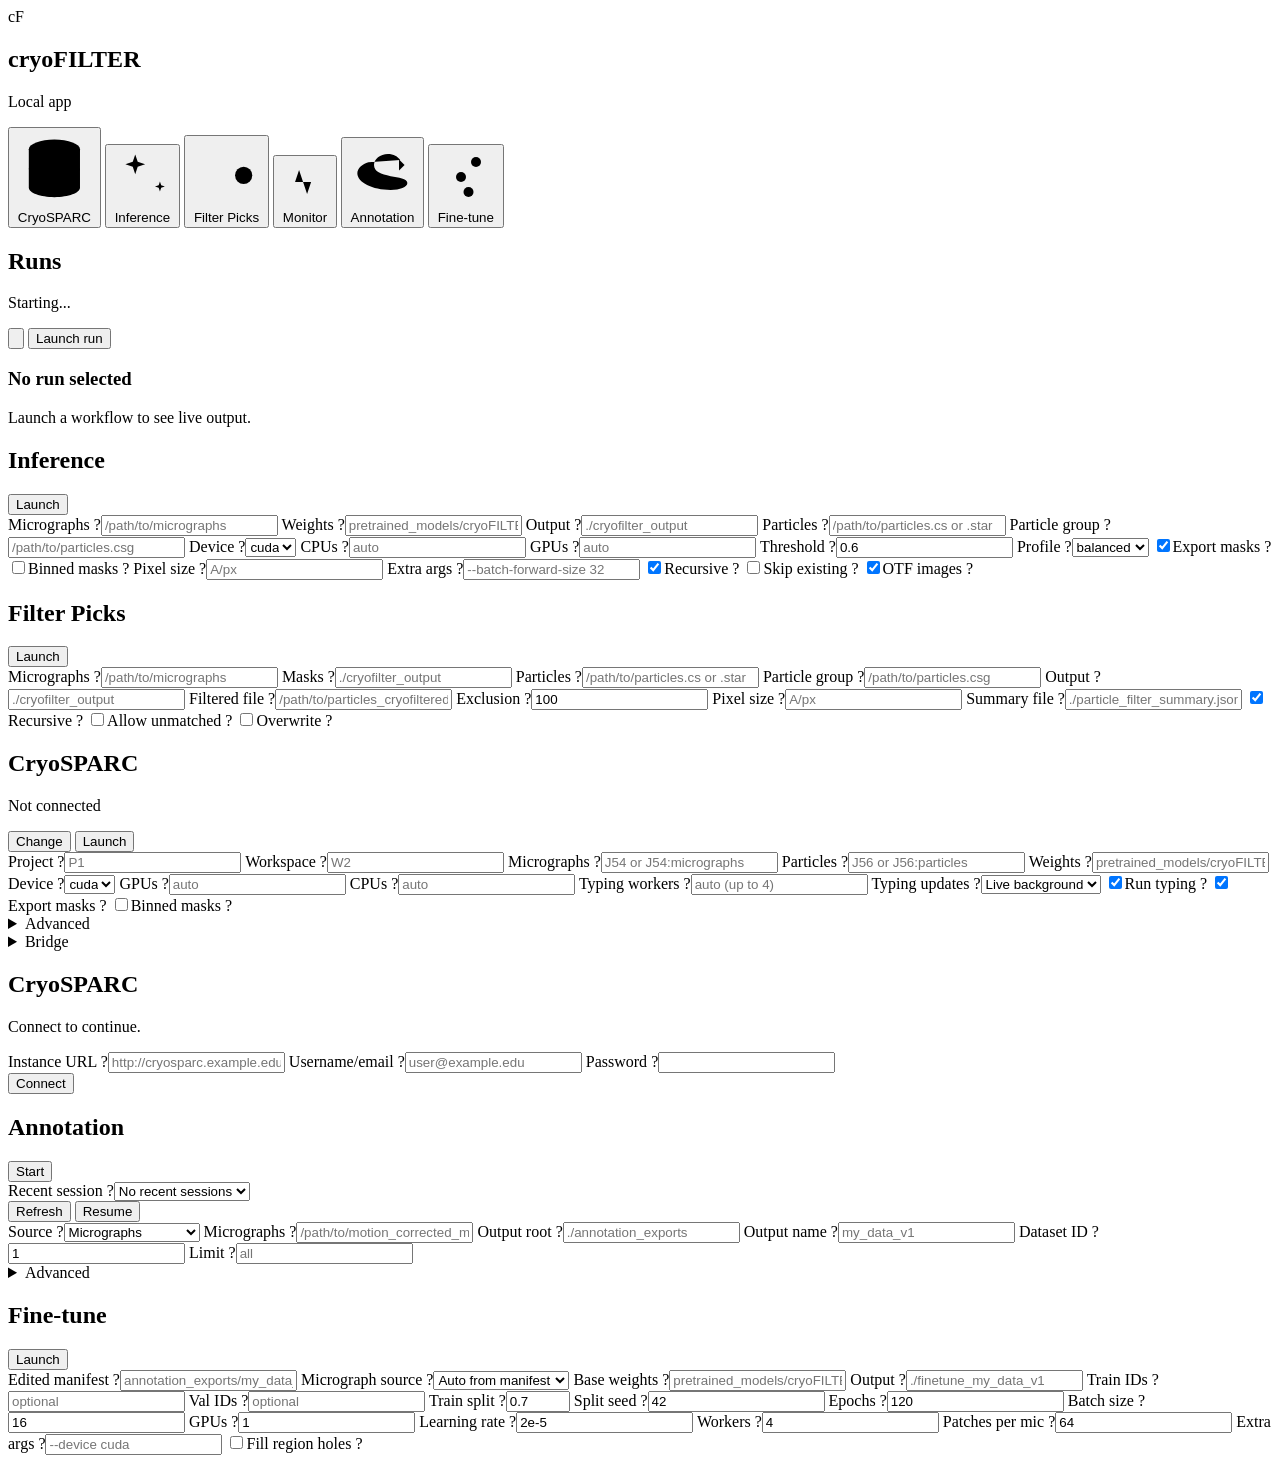
==== cryofilter/app/static/index.html @ 907581fd "UI minor speed updates" ====
<!doctype html>
<html lang="en">
  <head>
    <meta charset="utf-8" />
    <meta name="viewport" content="width=device-width, initial-scale=1" />
    <title>cryoFILTER</title>
    <link rel="preconnect" href="https://fonts.googleapis.com" />
    <link rel="preconnect" href="https://fonts.gstatic.com" crossorigin />
    <link href="https://fonts.googleapis.com/css2?family=IBM+Plex+Mono:wght@400;500&family=IBM+Plex+Sans:wght@400;500;600&display=swap" rel="stylesheet" />
    <link rel="stylesheet" href="/static/styles.css?v=20260909-live-summary-ui" />
  </head>
  <body>
    <div class="shell">
      <aside class="sidebar">
        <div class="brand">
          <div class="brand-mark">cF</div>
          <div>
            <h1>cryoFILTER</h1>
            <p id="workDir" title="Local app">Local app</p>
          </div>
        </div>
        <nav class="tabs" aria-label="Workflow">
          <button class="tab active" data-tab="cryosparc">
            <svg class="tab-icon" viewBox="0 0 24 24" aria-hidden="true"><ellipse cx="12" cy="6" rx="8" ry="3" /><path d="M4 6v6c0 1.7 3.6 3 8 3s8 -1.3 8 -3v-6" /><path d="M4 12v6c0 1.7 3.6 3 8 3s8 -1.3 8 -3v-6" /></svg>
            <span>CryoSPARC</span>
          </button>
          <button class="tab" data-tab="inference">
            <svg class="tab-icon" viewBox="0 0 24 24" aria-hidden="true"><path d="M6 21l12 -12" /><path d="M15 6l3 3" /><path d="M9 3l1 3l3 1l-3 1l-1 3l-1 -3l-3 -1l3 -1z" /><path d="M19 14l.5 1.5l1.5 .5l-1.5 .5l-.5 1.5l-.5 -1.5l-1.5 -.5l1.5 -.5z" /></svg>
            <span>Inference</span>
          </button>
          <button class="tab" data-tab="filter-picks">
            <svg class="tab-icon" viewBox="0 0 24 24" aria-hidden="true"><path d="M4 6h16" /><path d="M4 12h10" /><path d="M4 18h7" /><circle cx="18" cy="13" r="3" /><path d="M20.5 15.5l1.5 1.5" /></svg>
            <span>Filter Picks</span>
          </button>
          <button class="tab" data-tab="monitor">
            <svg class="tab-icon" viewBox="0 0 24 24" aria-hidden="true"><path d="M3 12h4l2 -6l4 12l2 -6h6" /></svg>
            <span>Monitor</span>
          </button>
          <button class="tab" data-tab="annotation">
            <svg class="tab-icon" viewBox="0 0 24 24" aria-hidden="true"><path d="M7 8c-2.2 .7 -4 2.1 -4 4c0 3.3 5.4 6 12 6c3.3 0 6 -1 6 -2.5c0 -1.7 -3.2 -2 -6 -2.5c-3.5 -.7 -6 -1.6 -6 -4c0 -2.2 2.2 -4 5 -4c2 0 3.6 .9 4.4 2.2" /><path d="M18 7l2 2l-2 2" /></svg>
            <span>Annotation</span>
          </button>
          <button class="tab" data-tab="training">
            <svg class="tab-icon" viewBox="0 0 24 24" aria-hidden="true"><path d="M4 6h10" /><path d="M18 6h2" /><path d="M6 12h2" /><path d="M12 12h8" /><path d="M4 18h7" /><path d="M15 18h5" /><circle cx="16" cy="6" r="2" /><circle cx="10" cy="12" r="2" /><circle cx="13" cy="18" r="2" /></svg>
            <span>Fine-tune</span>
          </button>
        </nav>
        <div class="live-indicator" id="liveIndicator" hidden>
          <span class="live-dot" aria-hidden="true"></span>
          <span id="liveRunName">No active run</span>
        </div>
      </aside>

      <main class="main">
        <section id="monitor" class="panel">
          <div class="topbar">
            <div>
              <h2>Runs</h2>
              <p id="statusLine">Starting...</p>
            </div>
            <div class="topbar-actions">
              <button class="icon-button quiet" id="refreshButton" aria-label="Refresh runs" title="Refresh runs">
                <svg viewBox="0 0 24 24" aria-hidden="true"><path d="M20 11a8.1 8.1 0 0 0 -15.5 -2m-.5 -4v4h4" /><path d="M4 13a8.1 8.1 0 0 0 15.5 2m.5 4v-4h-4" /></svg>
              </button>
              <button class="primary" id="launchRunButton" type="button">Launch run</button>
            </div>
          </div>
          <div class="monitor-grid">
            <div class="jobs-list" id="jobsList"></div>
            <div class="details">
              <div class="details-head">
                <div>
                  <h3 id="selectedTitle">No run selected</h3>
                  <p id="selectedMeta">Launch a workflow to see live output.</p>
                </div>
                <button class="danger ghost" id="cancelButton" type="button" hidden>Cancel</button>
              </div>
              <div id="artifactGrid" class="artifact-grid" hidden></div>
              <div id="metricsGrid" class="metrics-grid" hidden></div>
              <div id="liveSummary" class="live-summary" hidden>
                <div class="live-summary-head">
                  <div>
                    <h3>Contamination</h3>
                    <p id="liveSummaryMeta">Waiting for summary data.</p>
                  </div>
                </div>
                <div id="liveSummaryCharts" class="live-charts"></div>
                <div class="live-range-controls">
                  <label>
                    <span>Range</span>
                    <select id="liveSummaryMode">
                      <option value="all">Whole data set</option>
                      <option value="last">Last N images</option>
                      <option value="first">First N images</option>
                    </select>
                  </label>
                  <label id="liveSummaryCountWrap">
                    <span>N</span>
                    <input id="liveSummaryCount" type="number" min="1" max="10000" value="100" />
                  </label>
                </div>
              </div>
              <pre id="jobLog" class="log" hidden></pre>
            </div>
          </div>
        </section>

        <section id="inference" class="panel">
          <form class="form-grid" data-kind="infer">
            <div class="section-title">
              <h2>Inference</h2>
              <button type="submit">Launch</button>
            </div>
            <label><span class="label-row">Micrographs <span class="help" tabindex="0" data-tip="Path to one .mrc file or a directory containing .mrc files. Use an absolute path when launching from another working directory.">?</span></span><input name="input" required placeholder="/path/to/micrographs" /></label>
            <label><span class="label-row">Weights <span class="help" tabindex="0" data-tip="Path to the model checkpoint, usually cryoFILTER_FULL.pt. Leave blank only when pretrained_models/cryoFILTER_FULL.pt exists in this checkout.">?</span></span><input name="checkpoint" placeholder="pretrained_models/cryoFILTER_FULL.pt" /></label>
            <label><span class="label-row">Output <span class="help" tabindex="0" data-tip="Directory where probability maps, masks, summaries, and OTF images will be written. Existing files are not removed.">?</span></span><input name="output_dir" placeholder="./cryofilter_output" /></label>
            <label><span class="label-row">Particles <span class="help" tabindex="0" data-tip="Optional CryoSPARC .cs or RELION .star particle file. When supplied, cryoFILTER writes filtered particles and OTF diagnostic images.">?</span></span><input name="particle_file" placeholder="/path/to/particles.cs or .star" /></label>
            <label><span class="label-row">Particle group <span class="help" tabindex="0" data-tip="Optional CryoSPARC .csg file paired with a .cs particle export. Use this when CryoSPARC split particle files are grouped by a .csg.">?</span></span><input name="particle_csg" placeholder="/path/to/particles.csg" /></label>
            <label><span class="label-row">Device <span class="help" tabindex="0" data-tip="Compute device for inference. Use cuda on a GPU node; use cpu for smoke tests or machines without CUDA.">?</span></span><select name="device"><option>cuda</option><option>cpu</option></select></label>
            <label><span class="label-row">CPUs <span class="help" tabindex="0" data-tip="Optional CPU thread count for preprocessing, PNG generation, and math libraries. Leave blank to use the server environment.">?</span></span><input name="num_cpus" type="number" min="1" placeholder="auto" /></label>
            <label><span class="label-row">GPUs <span class="help" tabindex="0" data-tip="Optional number of CUDA devices to expose. Values above 1 enable DataParallel for batched inference.">?</span></span><input name="num_gpus" type="number" min="0" placeholder="auto" /></label>
            <label><span class="label-row">Threshold <span class="help" tabindex="0" data-tip="Final mask threshold from 0 to 1. Higher values are more conservative; 0.6 is the validated default.">?</span></span><input name="threshold" type="number" step="0.01" value="0.6" /></label>
            <label><span class="label-row">Profile <span class="help" tabindex="0" data-tip="Inference speed/quality preset. Balanced is the default; Fast is useful for quick checks; Quality enables the heavier high-quality recipe.">?</span></span><select name="inference_profile"><option>balanced</option><option>fast</option><option>quality</option></select></label>
            <label class="check"><input name="export_masks" type="checkbox" checked /><span class="label-row">Export masks <span class="help" tabindex="0" data-tip="Write per-micrograph probability and mask arrays to the output directory. Turn off to keep summaries and diagnostic images while reducing visible output files.">?</span></span></label>
            <label class="check"><input name="binned_masks" type="checkbox" /><span class="label-row">Binned masks <span class="help" tabindex="0" data-tip="Keep exported mask/probability arrays at cryoFILTER's adaptive working resolution when downsampling is used. Leave off to write masks back at full micrograph resolution.">?</span></span></label>
            <label><span class="label-row">Pixel size <span class="help" tabindex="0" data-tip="Optional pixel size override in Angstroms per pixel. Use this when the MRC header is missing or incorrect.">?</span></span><input name="pixel_size_angstrom" type="number" step="0.001" placeholder="A/px" /></label>
            <label><span class="label-row">Extra args <span class="help" tabindex="0" data-tip="Advanced cryofilter infer flags, formatted exactly as command-line tokens, for example --batch-forward-size 32.">?</span></span><input name="extra_args" placeholder="--batch-forward-size 32" /></label>
            <label class="check"><input name="recursive" type="checkbox" checked /><span class="label-row">Recursive <span class="help" tabindex="0" data-tip="Search for .mrc files below nested subdirectories instead of only the top-level input directory.">?</span></span></label>
            <label class="check"><input name="skip_existing" type="checkbox" /><span class="label-row">Skip existing <span class="help" tabindex="0" data-tip="Resume an interrupted output directory by skipping micrographs whose expected output files are already present.">?</span></span></label>
            <label class="check"><input name="render_overlays" type="checkbox" checked /><span class="label-row">OTF images <span class="help" tabindex="0" data-tip="Write per-micrograph on-the-fly diagnostic images showing the raw image, mask, particle decisions, and probability map.">?</span></span></label>
          </form>
        </section>

        <section id="filter-picks" class="panel">
          <form class="form-grid" data-kind="filter_particles">
            <div class="section-title">
              <h2>Filter Picks</h2>
              <button type="submit">Launch</button>
            </div>
            <label><span class="label-row">Micrographs <span class="help" tabindex="0" data-tip="Original .mrc file or directory used to create the masks. cryoFILTER uses these for pixel size and particle-name matching.">?</span></span><input name="input" required placeholder="/path/to/micrographs" /></label>
            <label><span class="label-row">Masks <span class="help" tabindex="0" data-tip="Directory containing existing cryoFILTER masks named like <micrograph-stem>_mask.npy. This can be an earlier Inference output directory.">?</span></span><input name="mask_dir" required placeholder="./cryofilter_output" /></label>
            <label><span class="label-row">Particles <span class="help" tabindex="0" data-tip="CryoSPARC .cs or RELION .star particle file to filter against the existing masks. The input file is never modified.">?</span></span><input name="particle_file" required placeholder="/path/to/particles.cs or .star" /></label>
            <label><span class="label-row">Particle group <span class="help" tabindex="0" data-tip="Optional CryoSPARC .csg paired with a .cs export. Use this when particle metadata is split across grouped CryoSPARC files.">?</span></span><input name="particle_csg" placeholder="/path/to/particles.csg" /></label>
            <label><span class="label-row">Output <span class="help" tabindex="0" data-tip="Directory for filtered particle outputs and particle_filter_summary.json. Defaults to the mask directory.">?</span></span><input name="output_dir" placeholder="./cryofilter_output" /></label>
            <label><span class="label-row">Filtered file <span class="help" tabindex="0" data-tip="Optional exact output filename for the filtered .cs or .star file. Leave blank for <particle-stem>_cryofiltered.">?</span></span><input name="filtered_particle_file" placeholder="/path/to/particles_cryofiltered.cs" /></label>
            <label><span class="label-row">Exclusion <span class="help" tabindex="0" data-tip="Reject particles at or within this distance from the contamination mask, in Angstroms.">?</span></span><input name="particle_exclusion_distance_angstrom" type="number" step="1" value="100" /></label>
            <label><span class="label-row">Pixel size <span class="help" tabindex="0" data-tip="Optional Angstrom-per-pixel override. Use this when the source MRC headers are missing or incorrect.">?</span></span><input name="pixel_size_angstrom" type="number" step="0.001" placeholder="A/px" /></label>
            <label><span class="label-row">Summary file <span class="help" tabindex="0" data-tip="Optional JSON summary path. Leave blank for particle_filter_summary.json in the output directory.">?</span></span><input name="summary_file" placeholder="./particle_filter_summary.json" /></label>
            <label class="check"><input name="recursive" type="checkbox" checked /><span class="label-row">Recursive <span class="help" tabindex="0" data-tip="Search for .mrc files below nested subdirectories instead of only the top-level input directory.">?</span></span></label>
            <label class="check"><input name="allow_unmatched_particles" type="checkbox" /><span class="label-row">Allow unmatched <span class="help" tabindex="0" data-tip="Preserve particles whose micrograph names do not match the supplied micrographs. Keep off for strict validation.">?</span></span></label>
            <label class="check"><input name="overwrite_filtered_particles" type="checkbox" /><span class="label-row">Overwrite <span class="help" tabindex="0" data-tip="Replace existing filtered particle outputs. The original input particle file is still never overwritten.">?</span></span></label>
          </form>
        </section>

        <section id="cryosparc" class="panel active">
          <div id="cryosparcGate" class="cryosparc-gate is-locked">
            <div class="cryosparc-run-area">
              <form id="cryosparcRunForm" class="form-grid" data-kind="cryosparc_predict" aria-hidden="true">
                <input name="cryosparc_base_url" type="hidden" />
                <input name="cryosparc_email" type="hidden" />
                <input name="cryosparc_password" type="hidden" />
                <div class="section-title">
                  <div>
                    <h2>CryoSPARC</h2>
                    <p id="cryosparcConnectionSummary">Not connected</p>
                  </div>
                  <div class="section-actions">
                    <button class="quiet" type="button" data-action="change-cryosparc">Change</button>
                    <button type="submit">Launch</button>
                  </div>
                </div>
                <label><span class="label-row">Project <span class="help" tabindex="0" data-tip="CryoSPARC project UID, formatted like P1. This is the project containing the source micrographs and particles.">?</span></span><input name="project" required placeholder="P1" /></label>
                <label><span class="label-row">Workspace <span class="help" tabindex="0" data-tip="CryoSPARC workspace UID, formatted like W5. The External Job card will be created here.">?</span></span><input name="workspace" required placeholder="W2" /></label>
                <label><span class="label-row">Micrographs <span class="help" tabindex="0" data-tip="CryoSPARC micrograph output reference. J54 is accepted and becomes J54:micrographs; use J54:output_name for nonstandard output names.">?</span></span><input name="micrographs" required placeholder="J54 or J54:micrographs" /></label>
                <label><span class="label-row">Particles <span class="help" tabindex="0" data-tip="CryoSPARC particle output reference. J56 is accepted and becomes J56:particles; accepted and rejected outputs are written back from this source.">?</span></span><input name="particles" required placeholder="J56 or J56:particles" /></label>
                <label><span class="label-row">Weights <span class="help" tabindex="0" data-tip="Optional checkpoint path visible to the machine running this wrapper. Leave blank to use pretrained_models/cryoFILTER_FULL.pt from this checkout.">?</span></span><input name="checkpoint" placeholder="pretrained_models/cryoFILTER_FULL.pt" /></label>
                <label><span class="label-row">Device <span class="help" tabindex="0" data-tip="Device passed through to local cryoFILTER inference after CryoSPARC staging. Use cuda on a GPU node.">?</span></span><select name="device"><option>cuda</option><option>cpu</option></select></label>
                <label><span class="label-row">GPUs <span class="help" tabindex="0" data-tip="Optional number of CUDA devices to expose to local inference. Values above 1 enable image-level sharding when PyTorch can see multiple GPUs.">?</span></span><input name="num_gpus" type="number" min="0" placeholder="auto" /></label>
                <label><span class="label-row">CPUs <span class="help" tabindex="0" data-tip="Total CPU budget shared by inference and live typing. One CPU uses final-only typing. Leave blank to use the server environment.">?</span></span><input name="num_cpus" type="number" min="1" placeholder="auto" /></label>
                <label><span class="label-row">Typing workers <span class="help" tabindex="0" data-tip="Parallel CPU processes for contamination typing. Auto uses up to 4; live typing reserves at least half the CPU budget for inference.">?</span></span><input name="typing_workers" type="number" min="1" placeholder="auto (up to 4)" /></label>
                <label><span class="label-row">Typing updates <span class="help" tabindex="0" data-tip="Live background updates type charts during inference and reuses cached features at finalization. Final only reserves inference resources until all masks are ready.">?</span></span><select name="live_typing"><option value="background">Live background</option><option value="final-only">Final only</option></select></label>
                <label class="check"><input name="run_typing" type="checkbox" checked /><span class="label-row">Run typing <span class="help" tabindex="0" data-tip="Enable contamination classification and subtype diagnostics. Typing updates controls when classification runs.">?</span></span></label>
                <label class="check"><input name="export_masks" type="checkbox" checked /><span class="label-row">Export masks <span class="help" tabindex="0" data-tip="Write per-micrograph probability and mask arrays in the local run directory. CryoSPARC particle outputs, typing, and diagnostic cards still work when this is off.">?</span></span></label>
                <label class="check"><input name="binned_masks" type="checkbox" /><span class="label-row">Binned masks <span class="help" tabindex="0" data-tip="Keep exported mask/probability arrays at the adaptive working resolution when possible. Leave off to write masks back at full micrograph resolution.">?</span></span></label>
                <details class="advanced">
                  <summary>Advanced</summary>
                  <div class="advanced-grid">
                    <label><span class="label-row">Run name <span class="help" tabindex="0" data-tip="Title prefix for the CryoSPARC External Job card.">?</span></span><input name="title" value="cryoFILTER prediction" /></label>
                    <label><span class="label-row">Output root <span class="help" tabindex="0" data-tip="Local directory for staged inputs, inference outputs, typing summaries, diagnostics, and manifests.">?</span></span><input name="local_run_root" placeholder="./cryofilter_runs/cryosparc" /></label>
                    <label><span class="label-row">Limit <span class="help" tabindex="0" data-tip="Optional maximum number of micrographs to stage. Useful for smoke tests before running a full workspace output.">?</span></span><input name="limit_micrographs" type="number" min="1" placeholder="optional" /></label>
                    <label><span class="label-row">Transfer GB <span class="help" tabindex="0" data-tip="Safety cap for staged micrograph transfer size. The run aborts before pulling if the staged input is larger than this value.">?</span></span><input name="max_transfer_gb" type="number" step="1" value="25" /></label>
                    <label><span class="label-row">Threshold <span class="help" tabindex="0" data-tip="Final mask threshold from 0 to 1. Higher values are more conservative; 0.6 is the validated default.">?</span></span><input name="threshold" type="number" step="0.01" value="0.6" /></label>
                    <label><span class="label-row">Profile <span class="help" tabindex="0" data-tip="Inference preset passed to cryoFILTER. Balanced is the validated default; Fast is available for quick checks; Quality is slower.">?</span></span><select name="inference_profile"><option>balanced</option><option>fast</option><option>quality</option></select></label>
                    <label><span class="label-row">Batch <span class="help" tabindex="0" data-tip="Optional batch-forward size for GPU inference. Leave blank for cryoFILTER auto-selection.">?</span></span><input name="batch_forward_size" type="number" placeholder="auto" /></label>
                    <label><span class="label-row">Typing summary <span class="help" tabindex="0" data-tip="Optional existing contamination typing summary.json. If supplied, the run uses it for diagnostics instead of launching typing.">?</span></span><input name="typing_summary" placeholder="/path/to/typing/summary.json" /></label>
                  </div>
                </details>
                <details class="advanced bridge-options">
                  <summary>Bridge</summary>
                  <div class="advanced-grid">
                    <label><span class="label-row">Config <span class="help" tabindex="0" data-tip="Optional cryosparc.toml path for site-specific bridge and CryoSPARC defaults.">?</span></span><input name="config" placeholder="/path/to/cryosparc.toml" /></label>
                    <label><span class="label-row">Bridge mode <span class="help" tabindex="0" data-tip="Where the CryoSPARC adapter runs. Local is correct when this app is running on the processing server; advanced users may enter user@worker.example.edu.">?</span></span><input name="bridge_host" value="local" placeholder="local or user@worker.example.edu" /></label>
                    <label><span class="label-row">Bridge command <span class="help" tabindex="0" data-tip="Optional override for the cryofilter-bridge executable. Leave blank to run the bundled Python bridge module locally.">?</span></span><input name="bridge_command" placeholder="/path/to/cryofilter-bridge" /></label>
                    <label><span class="label-row">Bridge work root <span class="help" tabindex="0" data-tip="Writable staging directory visible to the bridge host. Leave blank to use the configured/default bridge work directory.">?</span></span><input name="remote_work_root" placeholder="/path/to/cryofilter_bridge_work" /></label>
                    <label><span class="label-row">Bridge source root <span class="help" tabindex="0" data-tip="Directory containing deployed bridge source for advanced remote setups.">?</span></span><input name="remote_source_root" placeholder="/path/to/cryofilter_bridge_src" /></label>
                    <label><span class="label-row">Master host <span class="help" tabindex="0" data-tip="Advanced override for CryoSPARC master/API host. Prefer Instance URL unless your site needs split host/port values.">?</span></span><input name="cryosparc_host" placeholder="cryosparc-master.example.edu" /></label>
                    <label><span class="label-row">Base port <span class="help" tabindex="0" data-tip="Advanced override for CryoSPARC base port, commonly 39000. Prefer Instance URL for normal use.">?</span></span><input name="cryosparc_base_port" type="number" placeholder="39000" /></label>
                    <label><span class="label-row">SSH options <span class="help" tabindex="0" data-tip="Only used when Bridge mode is a remote host. Enter options as command-line tokens, for example -J user@login.example.edu.">?</span></span><input name="ssh_options" placeholder="-J user@login.example.edu" /></label>
                  </div>
                </details>
              </form>
            </div>
            <div id="cryosparcConnectForm" class="credential-card" role="group" aria-labelledby="cryosparcCredentialTitle">
              <div class="credential-head">
                <h2 id="cryosparcCredentialTitle">CryoSPARC</h2>
                <p id="cryosparcCredentialHint">Connect to continue.</p>
              </div>
              <label><span class="label-row">Instance URL <span class="help" tabindex="0" data-tip="CryoSPARC URL from your browser, for example http://cryosparc.example.edu:39000. A browse/workspace URL is okay; cryoFILTER uses the server part.">?</span></span><input data-credential-name="cryosparc_base_url" autocomplete="off" inputmode="url" placeholder="http://cryosparc.example.edu:39000" /></label>
              <label><span class="label-row">Username/email <span class="help" tabindex="0" data-tip="CryoSPARC login name or email. Leave blank only when your environment or config already provides it.">?</span></span><input data-credential-name="cryosparc_email" autocomplete="off" autocapitalize="off" spellcheck="false" placeholder="user@example.edu" /></label>
              <label><span class="label-row">Password <span class="help" tabindex="0" data-tip="CryoSPARC password. It is checked once and then passed to launched jobs without being saved in app state.">?</span></span><input data-credential-name="cryosparc_password" type="password" autocomplete="new-password" /></label>
              <div class="credential-actions">
                <button id="cryosparcConnectButton" class="primary" type="button">Connect</button>
              </div>
              <p id="cryosparcConnectStatus" class="credential-status" role="status" aria-live="polite"></p>
            </div>
          </div>
        </section>

        <section id="annotation" class="panel">
          <form id="annotationForm" class="form-grid" data-kind="annotation" data-uses-cryosparc-connection>
            <input name="cryosparc_base_url" type="hidden" />
            <input name="cryosparc_email" type="hidden" />
            <input name="cryosparc_password" type="hidden" />
            <div class="section-title">
              <h2>Annotation</h2>
              <button type="submit">Start</button>
            </div>
            <div class="annotation-resume-row">
              <label><span class="label-row">Recent session <span class="help" tabindex="0" data-tip="Saved browser annotation sessions in this app workspace. Resume opens the selected session at the first unsaved micrograph.">?</span></span><select id="annotationSessionSelect"><option value="">No recent sessions</option></select></label>
              <div class="annotation-resume-actions">
                <button class="quiet" type="button" id="annotationRefreshSessions">Refresh</button>
                <button class="primary" type="button" id="annotationResumeSession">Resume</button>
              </div>
            </div>
            <label><span class="label-row">Source <span class="help" tabindex="0" data-tip="Choose a local micrograph path, a CryoSPARC micrograph output, or an edited manifest from a previous annotation session.">?</span></span><select name="source_mode" id="annotationSourceMode"><option value="micrographs">Micrographs</option><option value="cryosparc">CryoSPARC output</option><option value="manifest">Resume manifest</option></select></label>
            <label data-source-field="micrographs"><span class="label-row">Micrographs <span class="help" tabindex="0" data-tip="Path to a motion-corrected .mrc/.mrcs file or a directory of motion-corrected micrographs. cryoFILTER creates the annotation manifest for you.">?</span></span><input name="micrograph_source" placeholder="/path/to/motion_corrected_micrographs" /></label>
            <label data-source-field="manifest" hidden><span class="label-row">Manifest <span class="help" tabindex="0" data-tip="Existing manifest_edited.csv from a partial annotation session. The editor resumes in that session directory by default.">?</span></span><input name="manifest" disabled placeholder="annotation_exports/my_data_v1/manifest_edited.csv" /></label>
            <label data-source-field="cryosparc" hidden><span class="label-row">Project <span class="help" tabindex="0" data-tip="CryoSPARC project UID containing the motion correction or curation output. Connect in the CryoSPARC tab first.">?</span></span><input name="cryosparc_project" disabled placeholder="P1" /></label>
            <label data-source-field="cryosparc" hidden><span class="label-row">Workspace <span class="help" tabindex="0" data-tip="CryoSPARC workspace UID containing the source job.">?</span></span><input name="cryosparc_workspace" disabled placeholder="W1" /></label>
            <label data-source-field="cryosparc" hidden><span class="label-row">Micrographs <span class="help" tabindex="0" data-tip="CryoSPARC micrograph output reference from motion correction or curation. J12 is accepted and becomes J12:micrographs.">?</span></span><input name="cryosparc_micrographs" disabled placeholder="J12 or J12:micrographs" /></label>
            <label><span class="label-row">Output root <span class="help" tabindex="0" data-tip="Directory where annotation sessions, edited masks, typed labels, and exported manifests are written.">?</span></span><input name="output_root" placeholder="./annotation_exports" /></label>
            <label><span class="label-row">Output name <span class="help" tabindex="0" data-tip="Optional session name under Output root. Leave blank for a timestamped run directory.">?</span></span><input name="output_name" placeholder="my_data_v1" /></label>
            <label><span class="label-row">Dataset ID <span class="help" tabindex="0" data-tip="dataset_id written into generated manifests. Use a simple numeric ID such as 1 unless you are combining multiple annotation sources.">?</span></span><input name="dataset_id" value="1" /></label>
            <label><span class="label-row">Limit <span class="help" tabindex="0" data-tip="Optional maximum number of micrographs to load. Leave blank to use the full local directory or CryoSPARC output.">?</span></span><input name="limit_micrographs" type="number" min="1" placeholder="all" /></label>
            <details class="advanced">
              <summary>Advanced</summary>
              <div class="advanced-grid">
                <label><span class="label-row">Editor <span class="help" tabindex="0" data-tip="Browser is the default and needs only the app URL. Desktop opens the older matplotlib/Qt editor on the server and requires X forwarding.">?</span></span><select name="editor_mode"><option value="browser">Browser</option><option value="desktop">Desktop window</option></select></label>
                <label><span class="label-row">Pixel size <span class="help" tabindex="0" data-tip="Optional Angstrom-per-pixel value for generated manifests when not available from CryoSPARC.">?</span></span><input name="pixel_size_angstrom" type="number" step="0.001" placeholder="A/px" /></label>
                <label><span class="label-row">Micrograph root <span class="help" tabindex="0" data-tip="Optional directory used to resolve relative paths when resuming an existing manifest.">?</span></span><input name="mic_dir" placeholder="/path/to/micrographs" /></label>
                <label><span class="label-row">Split <span class="help" tabindex="0" data-tip="Initial annotation split filter. Use ALL, TRAINING, or VALIDATION.">?</span></span><input name="initial_split" placeholder="ALL" /></label>
                <label><span class="label-row">Dataset filter <span class="help" tabindex="0" data-tip="Optional comma- or space-separated dataset IDs to show when the annotation studio opens.">?</span></span><input name="initial_dataset_filter" /></label>
                <label><span class="label-row">Row key <span class="help" tabindex="0" data-tip="Optional starting row key, usually formatted like dataset_id__stem. Useful for jumping back into a session.">?</span></span><input name="initial_row_key" /></label>
                <label><span class="label-row">Train split <span class="help" tabindex="0" data-tip="Fraction of generated manifest rows labeled TRAINING. The rest are labeled VALIDATION for held-out checking.">?</span></span><input name="train_fraction" type="number" min="0.05" max="0.95" step="0.05" value="0.7" /></label>
                <label><span class="label-row">Split seed <span class="help" tabindex="0" data-tip="Deterministic seed used when assigning generated manifest rows to TRAINING or VALIDATION.">?</span></span><input name="split_seed" type="number" value="42" /></label>
                <label><span class="label-row">Prefetch workers <span class="help" tabindex="0" data-tip="Background workers that keep nearby images warm for faster scrolling. Use 0 to disable.">?</span></span><input name="prefetch_workers" type="number" min="0" value="2" /></label>
                <label><span class="label-row">Prefetch radius <span class="help" tabindex="0" data-tip="How many previous and next rows the editor preloads around the current micrograph.">?</span></span><input name="prefetch_radius" type="number" min="0" value="3" /></label>
                <label><span class="label-row">Cache size <span class="help" tabindex="0" data-tip="Maximum number of loaded micrographs kept in memory for quick back-and-forth review.">?</span></span><input name="row_cache_size" type="number" min="1" value="18" /></label>
                <label><span class="label-row">Transfer GB <span class="help" tabindex="0" data-tip="Safety cap used only when Copy micrographs is enabled for a CryoSPARC annotation source.">?</span></span><input name="max_transfer_gb" type="number" step="1" value="25" /></label>
                <label><span class="label-row">Staging root <span class="help" tabindex="0" data-tip="Optional local directory for CryoSPARC annotation manifests and, if enabled, copied micrographs.">?</span></span><input name="local_run_root" placeholder="./cryofilter_runs/annotation_staging" /></label>
                <label><span class="label-row">Config <span class="help" tabindex="0" data-tip="Optional cryosparc.toml path for site-specific CryoSPARC defaults.">?</span></span><input name="config" placeholder="/path/to/cryosparc.toml" /></label>
                <label class="check"><input name="recursive" type="checkbox" checked /><span class="label-row">Recursive <span class="help" tabindex="0" data-tip="Search nested directories when generating a manifest from local micrographs.">?</span></span></label>
                <label class="check"><input name="copy_cryosparc_micrographs" type="checkbox" /><span class="label-row">Copy micrographs <span class="help" tabindex="0" data-tip="Usually leave off. Enable only if this server cannot directly read the CryoSPARC project micrograph paths.">?</span></span></label>
                <label class="check"><input name="resume_in_place" type="checkbox" checked /><span class="label-row">Resume in place <span class="help" tabindex="0" data-tip="When loading an edited manifest, continue writing masks and manifest updates in that same session directory.">?</span></span></label>
                <label class="check"><input name="export_only_modified" type="checkbox" /><span class="label-row">Modified only <span class="help" tabindex="0" data-tip="Export only masks changed in this session while preserving existing paths for unmodified rows.">?</span></span></label>
              </div>
            </details>
            <p id="annotationLaunchStatus" class="credential-status" role="status" aria-live="polite"></p>
          </form>
          <div id="annotationBrowser" class="annotation-browser" hidden>
            <div class="annotation-toolbar">
              <div class="annotation-summary">
                <strong id="annotationSessionTitle">Annotation session</strong>
                <span id="annotationSessionMeta">No image loaded</span>
              </div>
              <div class="annotation-actions">
                <button class="quiet" type="button" id="annotationPrev">Prev</button>
                <label class="annotation-jump"><span>Row</span><input id="annotationJump" type="number" min="1" value="1" /></label>
                <button class="quiet" type="button" id="annotationNext">Next</button>
                <button class="quiet" type="button" id="annotationUndo">Undo</button>
                <button class="quiet danger" type="button" id="annotationDelete">Delete</button>
                <button class="quiet" type="button" id="annotationClosePolygon">Close</button>
                <button class="quiet danger" type="button" id="annotationClear">Clear</button>
                <button type="button" id="annotationSave">Save</button>
                <button class="primary" type="button" id="annotationSaveNext">Save + Next</button>
                <button class="quiet" type="button" id="annotationFinalize">Done</button>
              </div>
            </div>
            <div class="annotation-workspace">
              <div class="annotation-canvas-wrap">
                <canvas id="annotationCanvas" width="1200" height="900" aria-label="Micrograph annotation canvas"></canvas>
                <div id="annotationCanvasEmpty" class="annotation-empty">No micrograph loaded.</div>
              </div>
              <aside class="annotation-side">
                <label><span class="label-row">Action <span class="help" tabindex="0" data-tip="Add marks contamination. Erase subtracts from existing annotations after you draw; Save writes the updated mask.">?</span></span><select id="annotationAction"><option value="add">Add mask</option><option value="erase">Erase mask</option></select></label>
                <label><span class="label-row">Mode <span class="help" tabindex="0" data-tip="Polygon adds points by clicking. Circle / ellipse draws a stretched oval by dragging; drag an ellipse center handle to move it or a corner handle to rotate it.">?</span></span><select id="annotationMode"><option value="polygon">Polygon</option><option value="ellipse">Circle / ellipse</option></select></label>
                <label><span class="label-row">Region type <span class="help" tabindex="0" data-tip="Optional subtype for the polygon you are drawing. Unlabeled still trains as contamination; typed labels are saved for subtype-aware workflows.">?</span></span><select id="annotationType"><option value="">Unlabeled</option><option value="1">Carbon</option><option value="2">Crystalline</option><option value="3">Aggregate</option><option value="4">Ethane</option></select></label>
                <div class="annotation-view-controls">
                  <div class="mini-section-title">
                    <span>View</span>
                    <button class="quiet" type="button" id="annotationResetView">Reset</button>
                  </div>
                  <label><span class="label-row">Contrast <output id="annotationContrastValue">125%</output></span><input id="annotationContrast" type="range" min="50" max="250" step="5" value="125" /></label>
                  <label><span class="label-row">Brightness <output id="annotationBrightnessValue">100%</output></span><input id="annotationBrightness" type="range" min="50" max="180" step="5" value="100" /></label>
                  <label><span class="label-row">Gamma <output id="annotationGammaValue">100%</output></span><input id="annotationGamma" type="range" min="50" max="200" step="5" value="100" /></label>
                  <label class="check"><input id="annotationInvert" type="checkbox" /><span class="label-row">Invert</span></label>
                </div>
                <label class="check"><input id="annotationOverlayToggle" type="checkbox" checked /><span class="label-row">Overlay</span></label>
                <div class="annotation-row-info">
                  <span id="annotationRowKey">-</span>
                  <span id="annotationRowPath">-</span>
                  <span id="annotationSaveState">Unsaved</span>
                </div>
              </aside>
            </div>
          </div>
        </section>

        <section id="training" class="panel">
          <form class="form-grid" data-kind="train" data-uses-cryosparc-connection>
            <input name="cryosparc_base_url" type="hidden" />
            <input name="cryosparc_email" type="hidden" />
            <input name="cryosparc_password" type="hidden" />
            <div class="section-title">
              <h2>Fine-tune</h2>
              <button type="submit">Launch</button>
            </div>
            <label><span class="label-row">Edited manifest <span class="help" tabindex="0" data-tip="Manifest exported from the annotation workflow. It must include gt_mask_path for the masks used in fine-tuning.">?</span></span><input name="manifest" required placeholder="annotation_exports/my_data_v1/manifest_edited.csv" /></label>
            <label><span class="label-row">Micrograph source <span class="help" tabindex="0" data-tip="Auto uses micrograph paths already in the edited manifest. Choose CryoSPARC output to reuse the same workspace source as annotation.">?</span></span><select name="mic_source_mode" id="trainMicrographSourceMode"><option value="manifest">Auto from manifest</option><option value="local">Local directory</option><option value="cryosparc">CryoSPARC output</option></select></label>
            <label data-train-mic-source="local" hidden><span class="label-row">Micrographs <span class="help" tabindex="0" data-tip="Directory containing the motion-corrected micrographs used by the edited manifest.">?</span></span><input name="mic_dir" disabled placeholder="/path/to/micrographs" /></label>
            <label data-train-mic-source="cryosparc" hidden><span class="label-row">Project <span class="help" tabindex="0" data-tip="CryoSPARC project UID containing the annotated micrograph output. Connect in the CryoSPARC tab first.">?</span></span><input name="cryosparc_project" disabled placeholder="P1" /></label>
            <label data-train-mic-source="cryosparc" hidden><span class="label-row">Workspace <span class="help" tabindex="0" data-tip="CryoSPARC workspace UID containing the annotated micrograph output.">?</span></span><input name="cryosparc_workspace" disabled placeholder="W1" /></label>
            <label data-train-mic-source="cryosparc" hidden><span class="label-row">Micrographs <span class="help" tabindex="0" data-tip="CryoSPARC micrograph output reference used for annotation. J12 is accepted and becomes J12:micrographs.">?</span></span><input name="cryosparc_micrographs" disabled placeholder="J12 or J12:micrographs" /></label>
            <label><span class="label-row">Base weights <span class="help" tabindex="0" data-tip="Checkpoint to fine-tune from, usually the public cryoFILTER_FULL.pt model.">?</span></span><input name="pretrained_model" required placeholder="pretrained_models/cryoFILTER_FULL.pt" /></label>
            <label><span class="label-row">Output <span class="help" tabindex="0" data-tip="Training run directory where checkpoints, validation metrics, and stitched validation overlays are written.">?</span></span><input name="output_dir" placeholder="./finetune_my_data_v1" /></label>
            <label><span class="label-row">Train IDs <span class="help" tabindex="0" data-tip="Optional comma-separated dataset_id values used for training. Leave blank with Val IDs blank to randomly split saved annotation rows 70/30.">?</span></span><input name="train_dataset_ids" placeholder="optional" /></label>
            <label><span class="label-row">Val IDs <span class="help" tabindex="0" data-tip="Optional comma-separated held-out dataset_id values. Provide this only with Train IDs, or leave both blank for the automatic saved-row split.">?</span></span><input name="val_dataset_ids" placeholder="optional" /></label>
            <label><span class="label-row">Train split <span class="help" tabindex="0" data-tip="Fraction of saved annotation rows assigned to training when Train IDs and Val IDs are blank.">?</span></span><input name="train_fraction" type="number" min="0.05" max="0.95" step="0.05" value="0.7" /></label>
            <label><span class="label-row">Split seed <span class="help" tabindex="0" data-tip="Deterministic seed for the automatic saved-row train/validation split.">?</span></span><input name="split_seed" type="number" value="42" /></label>
            <label><span class="label-row">Epochs <span class="help" tabindex="0" data-tip="Maximum fine-tuning epochs. Early stopping may end training sooner.">?</span></span><input name="num_epochs" type="number" value="120" /></label>
            <label><span class="label-row">Batch size <span class="help" tabindex="0" data-tip="Training batch size. Reduce this if the GPU runs out of memory; 16 is intended to fit common 24 GB GPUs.">?</span></span><input name="batch_size" type="number" value="16" /></label>
            <label><span class="label-row">GPUs <span class="help" tabindex="0" data-tip="Number of visible CUDA GPUs to use for fine-tuning. Use 1 unless this shell was started with multiple GPUs available.">?</span></span><input name="num_gpus" type="number" min="1" value="1" /></label>
            <label><span class="label-row">Learning rate <span class="help" tabindex="0" data-tip="Fine-tuning learning rate. The default is intentionally gentle for small annotation sets.">?</span></span><input name="learning_rate" value="2e-5" /></label>
            <label><span class="label-row">Workers <span class="help" tabindex="0" data-tip="Data-loader worker processes. Use fewer workers on shared login nodes and more on compute nodes.">?</span></span><input name="num_workers" type="number" value="4" /></label>
            <label><span class="label-row">Patches per mic <span class="help" tabindex="0" data-tip="How many full-micrograph training patches to sample from each micrograph per epoch. Increase for longer, denser fine-tuning runs.">?</span></span><input name="full_mic_patches_per_mic" type="number" value="64" /></label>
            <label><span class="label-row">Extra args <span class="help" tabindex="0" data-tip="Advanced training flags appended to the generated fine-tuning command, formatted exactly as command-line tokens.">?</span></span><input name="extra_args" placeholder="--device cuda" /></label>
            <label class="check"><input name="fill_region_holes" type="checkbox" /><span class="label-row">Fill region holes <span class="help" tabindex="0" data-tip="Fill holes inside annotated contamination regions before training. Leave off when membrane or mesh holes should remain background.">?</span></span></label>
          </form>
        </section>
      </main>
    </div>
    <script src="/static/connect.js?v=20260909-live-summary-ui"></script>
    <script src="/static/app.js?v=20260909-live-summary-ui"></script>
  </body>
</html>
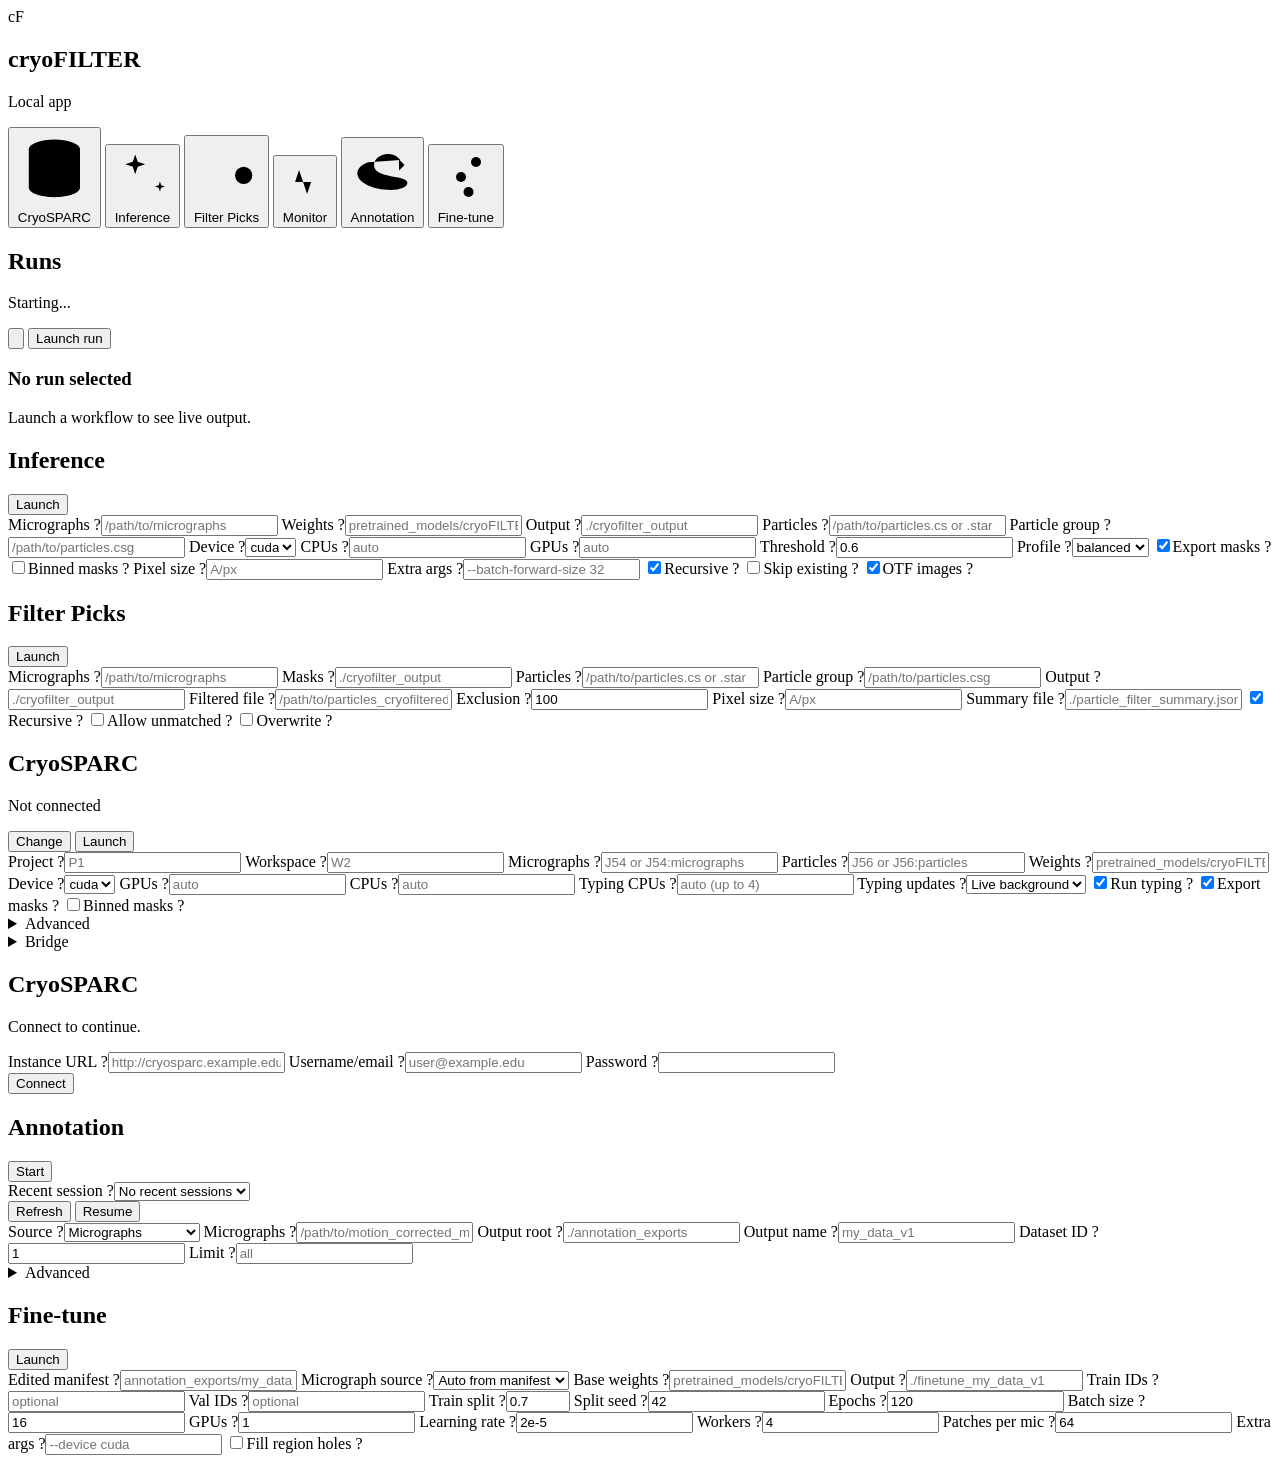
==== commit eed0f5e0: "Integrate verified publication contamination classifier Make the final publication subtype classifie" ====
--- a/cryofilter/app/static/index.html
+++ b/cryofilter/app/static/index.html
@@ -177,7 +177,7 @@
                 <label><span class="label-row">Device <span class="help" tabindex="0" data-tip="Device passed through to local cryoFILTER inference after CryoSPARC staging. Use cuda on a GPU node.">?</span></span><select name="device"><option>cuda</option><option>cpu</option></select></label>
                 <label><span class="label-row">GPUs <span class="help" tabindex="0" data-tip="Optional number of CUDA devices to expose to local inference. Values above 1 enable image-level sharding when PyTorch can see multiple GPUs.">?</span></span><input name="num_gpus" type="number" min="0" placeholder="auto" /></label>
                 <label><span class="label-row">CPUs <span class="help" tabindex="0" data-tip="Total CPU budget shared by inference and live typing. One CPU uses final-only typing. Leave blank to use the server environment.">?</span></span><input name="num_cpus" type="number" min="1" placeholder="auto" /></label>
-                <label><span class="label-row">Typing workers <span class="help" tabindex="0" data-tip="Parallel CPU processes for contamination typing. Auto uses up to 4; live typing reserves at least half the CPU budget for inference.">?</span></span><input name="typing_workers" type="number" min="1" placeholder="auto (up to 4)" /></label>
+                <label><span class="label-row">Typing CPUs <span class="help" tabindex="0" data-tip="CPU threads for publication contamination typing. Auto uses up to 4; live typing reserves at least half the CPU budget for inference. The trained classifier also uses a GPU when available.">?</span></span><input name="typing_workers" type="number" min="1" placeholder="auto (up to 4)" /></label>
                 <label><span class="label-row">Typing updates <span class="help" tabindex="0" data-tip="Live background updates type charts during inference and reuses cached features at finalization. Final only reserves inference resources until all masks are ready.">?</span></span><select name="live_typing"><option value="background">Live background</option><option value="final-only">Final only</option></select></label>
                 <label class="check"><input name="run_typing" type="checkbox" checked /><span class="label-row">Run typing <span class="help" tabindex="0" data-tip="Enable contamination classification and subtype diagnostics. Typing updates controls when classification runs.">?</span></span></label>
                 <label class="check"><input name="export_masks" type="checkbox" checked /><span class="label-row">Export masks <span class="help" tabindex="0" data-tip="Write per-micrograph probability and mask arrays in the local run directory. CryoSPARC particle outputs, typing, and diagnostic cards still work when this is off.">?</span></span></label>
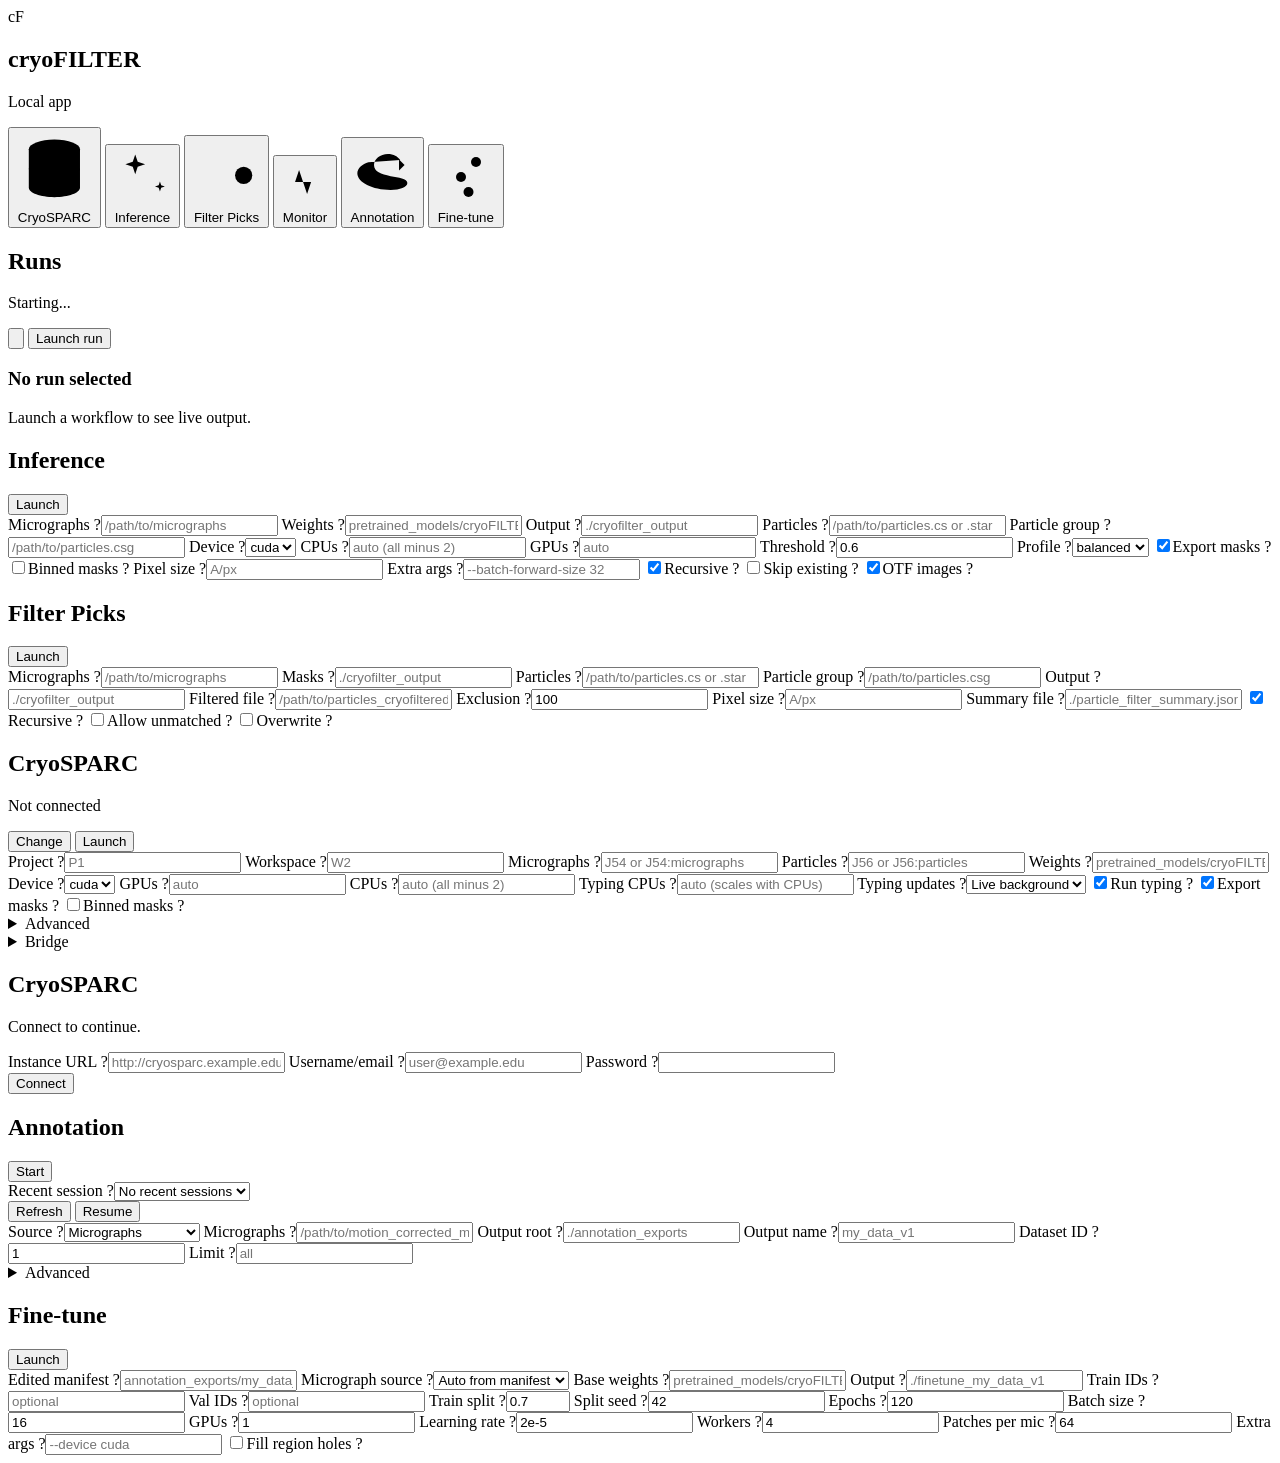
==== commit ed2816a0: "UI updates (typing speed)" ====
--- a/cryofilter/app/static/index.html
+++ b/cryofilter/app/static/index.html
@@ -1,4 +1,5 @@
 <!doctype html>
+<!-- Publication classifier UI integration. -->
 <html lang="en">
   <head>
     <meta charset="utf-8" />
@@ -117,7 +118,7 @@
             <label><span class="label-row">Particles <span class="help" tabindex="0" data-tip="Optional CryoSPARC .cs or RELION .star particle file. When supplied, cryoFILTER writes filtered particles and OTF diagnostic images.">?</span></span><input name="particle_file" placeholder="/path/to/particles.cs or .star" /></label>
             <label><span class="label-row">Particle group <span class="help" tabindex="0" data-tip="Optional CryoSPARC .csg file paired with a .cs particle export. Use this when CryoSPARC split particle files are grouped by a .csg.">?</span></span><input name="particle_csg" placeholder="/path/to/particles.csg" /></label>
             <label><span class="label-row">Device <span class="help" tabindex="0" data-tip="Compute device for inference. Use cuda on a GPU node; use cpu for smoke tests or machines without CUDA.">?</span></span><select name="device"><option>cuda</option><option>cpu</option></select></label>
-            <label><span class="label-row">CPUs <span class="help" tabindex="0" data-tip="Optional CPU thread count for preprocessing, PNG generation, and math libraries. Leave blank to use the server environment.">?</span></span><input name="num_cpus" type="number" min="1" placeholder="auto" /></label>
+            <label><span class="label-row">CPUs <span class="help" tabindex="0" data-tip="Optional CPU thread count for preprocessing, PNG generation, and math libraries. Leave blank to automatically use all detected CPUs on the server minus 2.">?</span></span><input name="num_cpus" type="number" min="1" placeholder="auto (all minus 2)" /></label>
             <label><span class="label-row">GPUs <span class="help" tabindex="0" data-tip="Optional number of CUDA devices to expose. Values above 1 enable DataParallel for batched inference.">?</span></span><input name="num_gpus" type="number" min="0" placeholder="auto" /></label>
             <label><span class="label-row">Threshold <span class="help" tabindex="0" data-tip="Final mask threshold from 0 to 1. Higher values are more conservative; 0.6 is the validated default.">?</span></span><input name="threshold" type="number" step="0.01" value="0.6" /></label>
             <label><span class="label-row">Profile <span class="help" tabindex="0" data-tip="Inference speed/quality preset. Balanced is the default; Fast is useful for quick checks; Quality enables the heavier high-quality recipe.">?</span></span><select name="inference_profile"><option>balanced</option><option>fast</option><option>quality</option></select></label>
@@ -175,9 +176,9 @@
                 <label><span class="label-row">Particles <span class="help" tabindex="0" data-tip="CryoSPARC particle output reference. J56 is accepted and becomes J56:particles; accepted and rejected outputs are written back from this source.">?</span></span><input name="particles" required placeholder="J56 or J56:particles" /></label>
                 <label><span class="label-row">Weights <span class="help" tabindex="0" data-tip="Optional checkpoint path visible to the machine running this wrapper. Leave blank to use pretrained_models/cryoFILTER_FULL.pt from this checkout.">?</span></span><input name="checkpoint" placeholder="pretrained_models/cryoFILTER_FULL.pt" /></label>
                 <label><span class="label-row">Device <span class="help" tabindex="0" data-tip="Device passed through to local cryoFILTER inference after CryoSPARC staging. Use cuda on a GPU node.">?</span></span><select name="device"><option>cuda</option><option>cpu</option></select></label>
-                <label><span class="label-row">GPUs <span class="help" tabindex="0" data-tip="Optional number of CUDA devices to expose to local inference. Values above 1 enable image-level sharding when PyTorch can see multiple GPUs.">?</span></span><input name="num_gpus" type="number" min="0" placeholder="auto" /></label>
-                <label><span class="label-row">CPUs <span class="help" tabindex="0" data-tip="Total CPU budget shared by inference and live typing. One CPU uses final-only typing. Leave blank to use the server environment.">?</span></span><input name="num_cpus" type="number" min="1" placeholder="auto" /></label>
-                <label><span class="label-row">Typing CPUs <span class="help" tabindex="0" data-tip="CPU threads for publication contamination typing. Auto uses up to 4; live typing reserves at least half the CPU budget for inference. The trained classifier also uses a GPU when available.">?</span></span><input name="typing_workers" type="number" min="1" placeholder="auto (up to 4)" /></label>
+                <label><span class="label-row">GPUs <span class="help" tabindex="0" data-tip="Optional number of CUDA devices to expose to local inference. With 2+ GPUs and live typing, they are automatically split between segmentation and background typing so neither has to share a device with the other (e.g. 2 -> 1/1, 3 -> 1 segmentation/2 typing). With exactly 1 GPU, typing runs once after inference finishes instead of live, since there is no spare device to dedicate to it.">?</span></span><input name="num_gpus" type="number" min="0" placeholder="auto" /></label>
+                <label><span class="label-row">CPUs <span class="help" tabindex="0" data-tip="Total CPU budget shared by inference and live typing. One CPU uses final-only typing. Leave blank to automatically use all detected CPUs on the server minus 2.">?</span></span><input name="num_cpus" type="number" min="1" placeholder="auto (all minus 2)" /></label>
+                <label><span class="label-row">Typing CPUs <span class="help" tabindex="0" data-tip="CPU threads for publication contamination typing, used both by PyTorch and to parallelize its per-patch handcrafted feature computation (same results either way, just faster). Auto scales with the CPU budget above; live typing reserves at least half that budget for inference. When 2+ GPUs are available, live typing runs on its own dedicated GPU(s) instead of sharing inference's - see GPUs above.">?</span></span><input name="typing_workers" type="number" min="1" placeholder="auto (scales with CPUs)" /></label>
                 <label><span class="label-row">Typing updates <span class="help" tabindex="0" data-tip="Live background updates type charts during inference and reuses cached features at finalization. Final only reserves inference resources until all masks are ready.">?</span></span><select name="live_typing"><option value="background">Live background</option><option value="final-only">Final only</option></select></label>
                 <label class="check"><input name="run_typing" type="checkbox" checked /><span class="label-row">Run typing <span class="help" tabindex="0" data-tip="Enable contamination classification and subtype diagnostics. Typing updates controls when classification runs.">?</span></span></label>
                 <label class="check"><input name="export_masks" type="checkbox" checked /><span class="label-row">Export masks <span class="help" tabindex="0" data-tip="Write per-micrograph probability and mask arrays in the local run directory. CryoSPARC particle outputs, typing, and diagnostic cards still work when this is off.">?</span></span></label>
@@ -193,6 +194,7 @@
                     <label><span class="label-row">Profile <span class="help" tabindex="0" data-tip="Inference preset passed to cryoFILTER. Balanced is the validated default; Fast is available for quick checks; Quality is slower.">?</span></span><select name="inference_profile"><option>balanced</option><option>fast</option><option>quality</option></select></label>
                     <label><span class="label-row">Batch <span class="help" tabindex="0" data-tip="Optional batch-forward size for GPU inference. Leave blank for cryoFILTER auto-selection.">?</span></span><input name="batch_forward_size" type="number" placeholder="auto" /></label>
                     <label><span class="label-row">Typing summary <span class="help" tabindex="0" data-tip="Optional existing contamination typing summary.json. If supplied, the run uses it for diagnostics instead of launching typing.">?</span></span><input name="typing_summary" placeholder="/path/to/typing/summary.json" /></label>
+                    <label><span class="label-row">Typing accuracy <span class="help" tabindex="0" data-tip="Publication classifier grid-sampling stride in pixels. Default 64 ('fast typing') is ~9.5x faster than the original 16 for a small, consistent accuracy cost (measured on the full held-out validation set: pooled accuracy 0.80 -> 0.78). Lower it (e.g. 32 or 16) to trade speed back for higher accuracy on a specific run.">?</span></span><select name="typing_sample_stride_px"><option value="">Fast (default, stride 64)</option><option value="32">Balanced (stride 32, ~3.7x faster than full, near-zero accuracy cost)</option><option value="16">Highest accuracy (stride 16, original speed)</option></select></label>
                   </div>
                 </details>
                 <details class="advanced bridge-options">
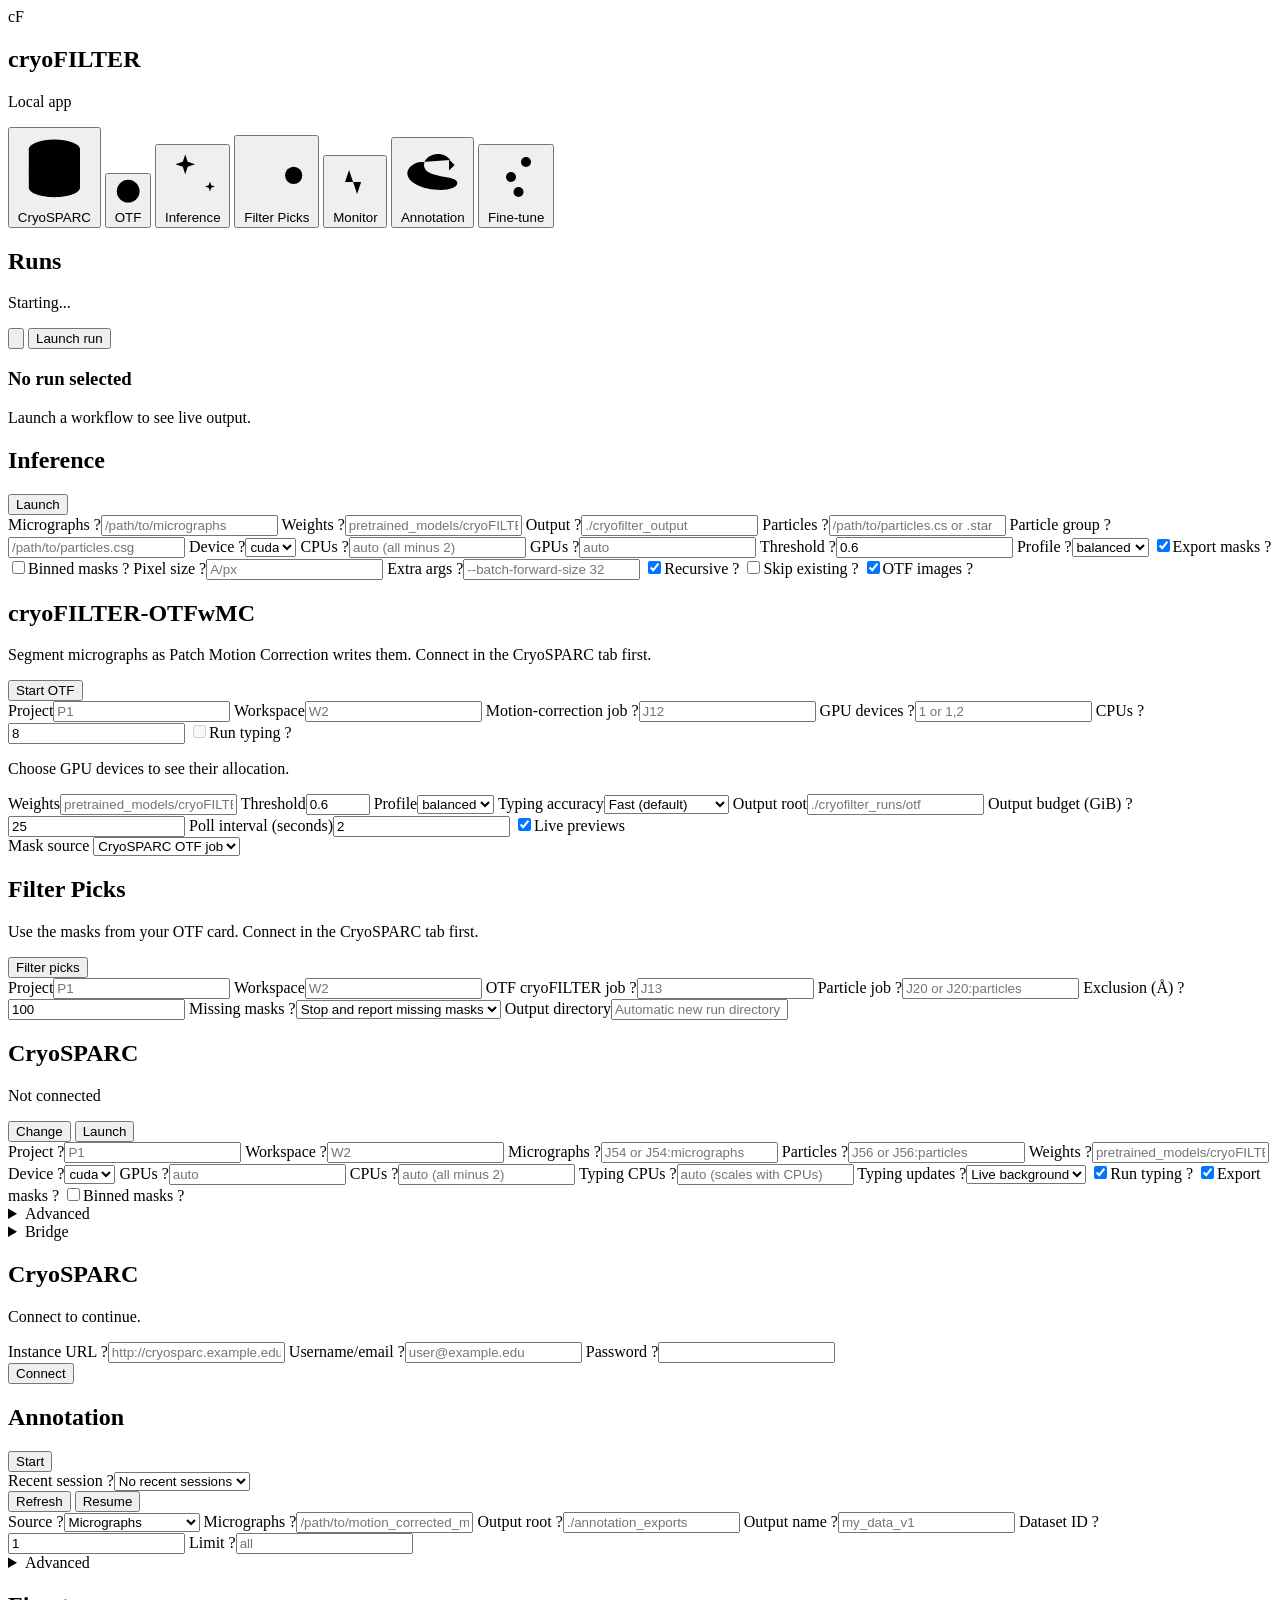
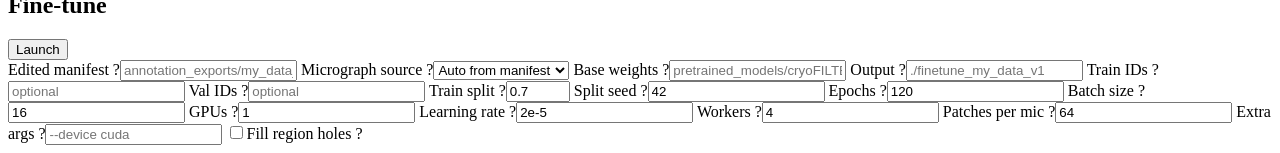
==== commit debf0955: "OTF with motion-correction integrated with UI. Users can now concurrently run motion-correction and " ====
--- a/cryofilter/app/static/index.html
+++ b/cryofilter/app/static/index.html
@@ -25,6 +25,10 @@
             <svg class="tab-icon" viewBox="0 0 24 24" aria-hidden="true"><ellipse cx="12" cy="6" rx="8" ry="3" /><path d="M4 6v6c0 1.7 3.6 3 8 3s8 -1.3 8 -3v-6" /><path d="M4 12v6c0 1.7 3.6 3 8 3s8 -1.3 8 -3v-6" /></svg>
             <span>CryoSPARC</span>
           </button>
+          <button class="tab" data-tab="otf">
+            <svg class="tab-icon" viewBox="0 0 24 24" aria-hidden="true"><circle cx="12" cy="12" r="9" /><path d="M12 6v6l4 2" /></svg>
+            <span>OTF</span>
+          </button>
           <button class="tab" data-tab="inference">
             <svg class="tab-icon" viewBox="0 0 24 24" aria-hidden="true"><path d="M6 21l12 -12" /><path d="M15 6l3 3" /><path d="M9 3l1 3l3 1l-3 1l-1 3l-1 -3l-3 -1l3 -1z" /><path d="M19 14l.5 1.5l1.5 .5l-1.5 .5l-.5 1.5l-.5 -1.5l-1.5 -.5l1.5 -.5z" /></svg>
             <span>Inference</span>
@@ -132,8 +136,49 @@
           </form>
         </section>
 
+        <section id="otf" class="panel">
+          <form id="otfRunForm" class="form-grid" data-kind="cryosparc_otf" data-uses-cryosparc-connection>
+            <input name="cryosparc_base_url" type="hidden" />
+            <input name="cryosparc_email" type="hidden" />
+            <input name="cryosparc_password" type="hidden" />
+            <div class="section-title">
+              <div><h2>cryoFILTER-OTFwMC</h2><p>Segment micrographs as Patch Motion Correction writes them. Connect in the CryoSPARC tab first.</p></div>
+              <button type="submit">Start OTF</button>
+            </div>
+            <label><span class="label-row">Project</span><input name="project" required placeholder="P1" /></label>
+            <label><span class="label-row">Workspace</span><input name="workspace" required placeholder="W2" /></label>
+            <label><span class="label-row">Motion-correction job <span class="help" tabindex="0" data-tip="CryoSPARC 5 Patch Motion Correction job. You can start OTF while it is queued or running. The project files must be readable on this machine.">?</span></span><input name="micrographs" required placeholder="J12" /></label>
+            <label><span class="label-row">GPU devices <span class="help" tabindex="0" data-tip="Comma-separated GPU IDs reserved for cryoFILTER, for example 1,2. Choose devices separate from motion correction. With CUDA_VISIBLE_DEVICES set, use IDs from that allocation. One GPU supports segmentation only.">?</span></span><input name="gpu_devices" id="otfGpuDevices" required placeholder="1 or 1,2" /></label>
+            <label><span class="label-row">CPUs <span class="help" tabindex="0" data-tip="Total CPU budget shared among cryoFILTER GPU workers. Leave CPU capacity available for motion correction.">?</span></span><input name="num_cpus" type="number" min="1" value="8" required /></label>
+            <label class="check"><input name="run_typing" id="otfRunTyping" type="checkbox" disabled /><span class="label-row">Run typing <span class="help" tabindex="0" data-tip="Requires at least two GPU devices. Devices are divided between segmentation and typing, just like the CryoSPARC workflow. Binary masks become usable immediately, before typing finishes.">?</span></span></label>
+            <div class="section-title"><p id="otfAllocation">Choose GPU devices to see their allocation.</p></div>
+            <label><span class="label-row">Weights</span><input name="checkpoint" placeholder="pretrained_models/cryoFILTER_FULL.pt" /></label>
+            <label><span class="label-row">Threshold</span><input name="threshold" type="number" min="0" max="1" step="0.01" value="0.6" /></label>
+            <label><span class="label-row">Profile</span><select name="inference_profile"><option>balanced</option><option>fast</option><option>quality</option></select></label>
+            <label><span class="label-row">Typing accuracy</span><select name="typing_sample_stride_px"><option value="64">Fast (default)</option><option value="32">Balanced</option><option value="16">Highest accuracy</option></select></label>
+            <label><span class="label-row">Output root</span><input name="local_run_root" placeholder="./cryofilter_runs/otf" /></label>
+            <label><span class="label-row">Output budget (GiB) <span class="help" tabindex="0" data-tip="Caps generated masks, probability maps and previews. Micrographs are read in place. If this budget is reached, completed masks are preserved and the run can be resumed with a larger budget.">?</span></span><input name="max_output_gb" type="number" min="1" value="25" /></label>
+            <label><span class="label-row">Poll interval (seconds)</span><input name="poll_seconds" type="number" min="1" value="2" /></label>
+            <label class="check"><input name="previews" type="checkbox" checked /><span>Live previews</span></label>
+          </form>
+        </section>
+
         <section id="filter-picks" class="panel">
-          <form class="form-grid" data-kind="filter_particles">
+          <div class="topbar"><label>Mask source <select id="filterPicksSource"><option value="cryosparc">CryoSPARC OTF job</option><option value="files">Local files</option></select></label></div>
+          <form class="form-grid" data-kind="cryosparc_filter_otf" data-filter-source="cryosparc" data-uses-cryosparc-connection>
+            <input name="cryosparc_base_url" type="hidden" />
+            <input name="cryosparc_email" type="hidden" />
+            <input name="cryosparc_password" type="hidden" />
+            <div class="section-title"><div><h2>Filter Picks</h2><p>Use the masks from your OTF card. Connect in the CryoSPARC tab first.</p></div><button type="submit">Filter picks</button></div>
+            <label><span>Project</span><input name="project" required placeholder="P1" /></label>
+            <label><span>Workspace</span><input name="workspace" required placeholder="W2" /></label>
+            <label><span class="label-row">OTF cryoFILTER job <span class="help" tabindex="0" data-tip="The cryoFILTER-OTFwMC card number in this project. Masks and micrograph geometry are located automatically, including while the card is still running.">?</span></span><input name="otf_job" required placeholder="J13" /></label>
+            <label><span class="label-row">Particle job <span class="help" tabindex="0" data-tip="Completed particle-picking or extraction job. J20 or J20:particles is accepted. Accepted and rejected particles are published in a new CryoSPARC card with their metadata preserved.">?</span></span><input name="particles" required placeholder="J20 or J20:particles" /></label>
+            <label><span class="label-row">Exclusion (Å) <span class="help" tabindex="0" data-tip="Reject particle centers at or within this distance from a contaminated pixel. Uses the original micrograph geometry recorded by OTF.">?</span></span><input name="particle_exclusion_distance_angstrom" type="number" min="0" step="1" value="100" /></label>
+            <label><span class="label-row">Missing masks <span class="help" tabindex="0" data-tip="Stop reports unfinished or missing masks. Separate pending output filters available masks now and publishes remaining particles as particles_pending, so they can be filtered again later.">?</span></span><select name="missing_masks"><option value="error">Stop and report missing masks</option><option value="pending">Separate pending particles</option></select></label>
+            <label><span>Output directory</span><input name="output_dir" placeholder="Automatic new run directory" /></label>
+          </form>
+          <form class="form-grid" data-kind="filter_particles" data-filter-source="files" hidden>
             <div class="section-title">
               <h2>Filter Picks</h2>
               <button type="submit">Launch</button>
@@ -362,6 +407,6 @@
       </main>
     </div>
     <script src="/static/connect.js?v=20260909-live-summary-ui"></script>
-    <script src="/static/app.js?v=20260909-live-summary-ui"></script>
+    <script src="/static/app.js?v=20260913-otf-motion"></script>
   </body>
 </html>
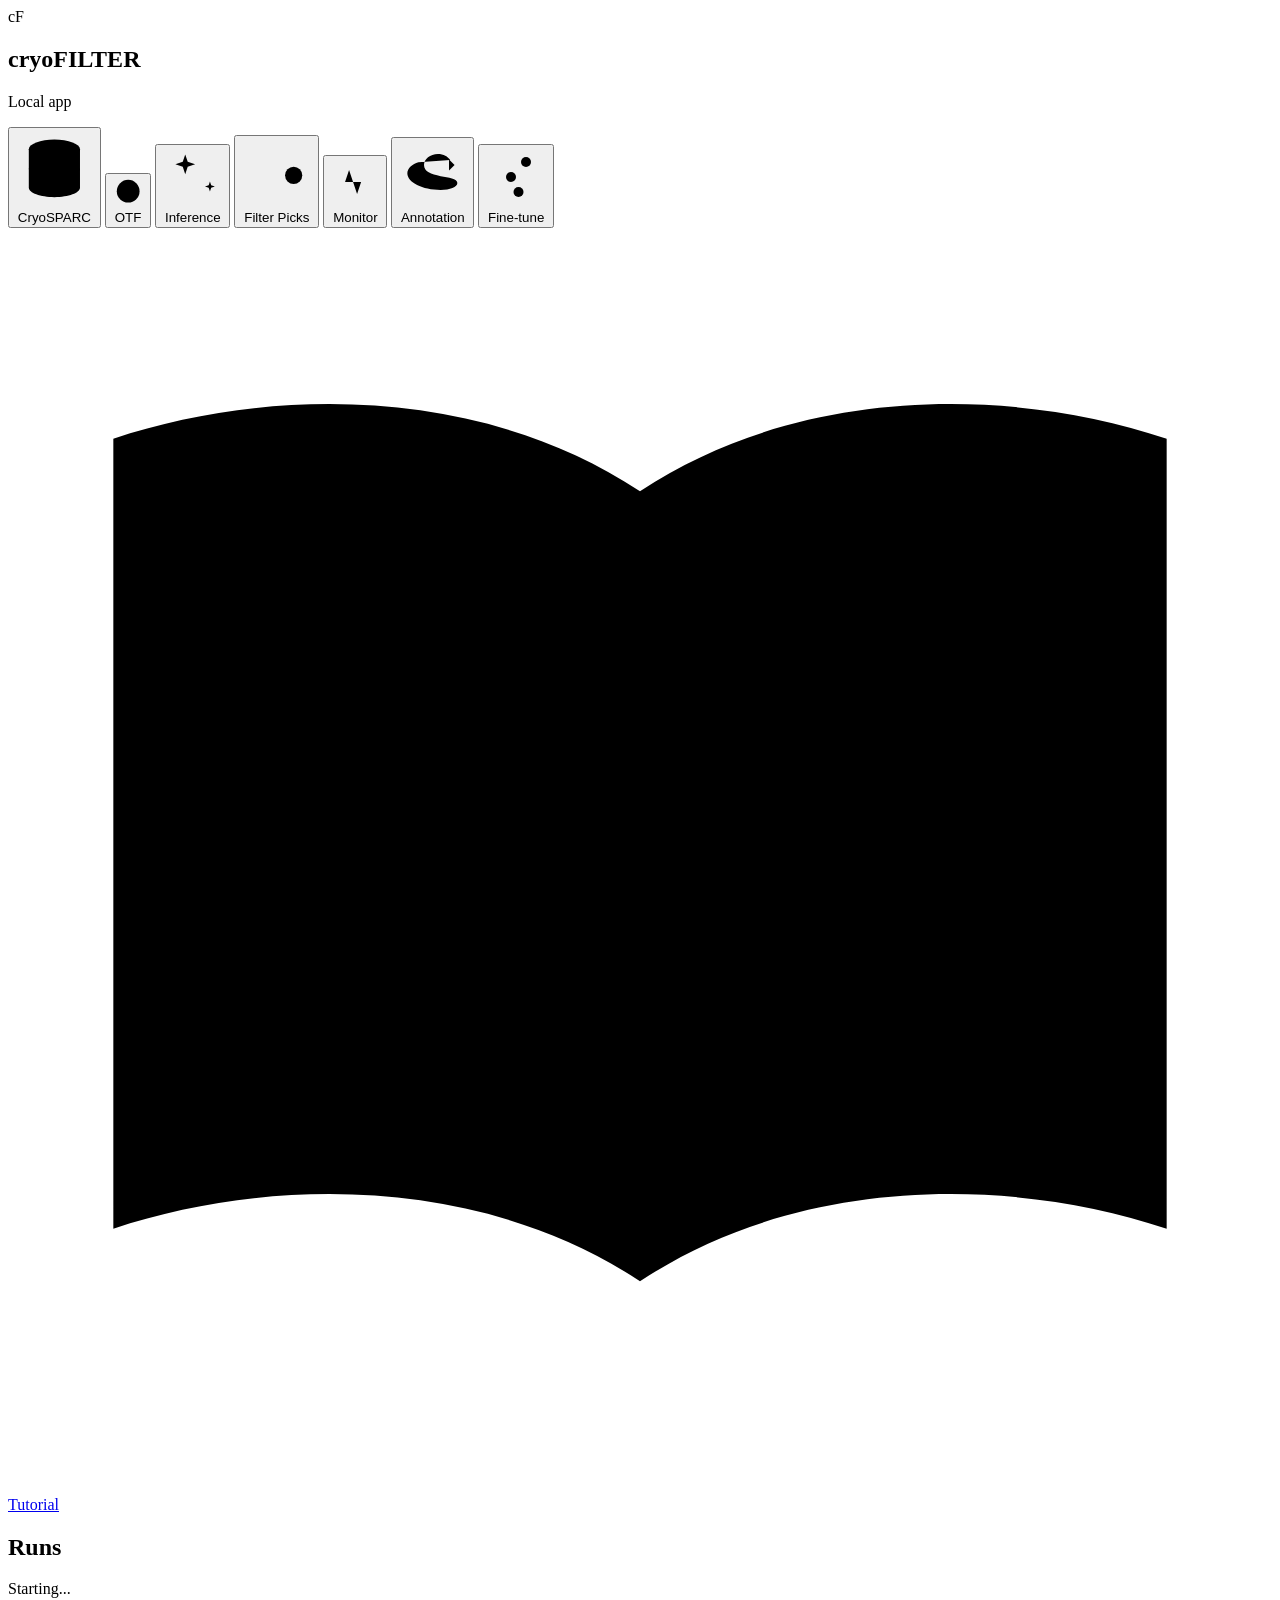
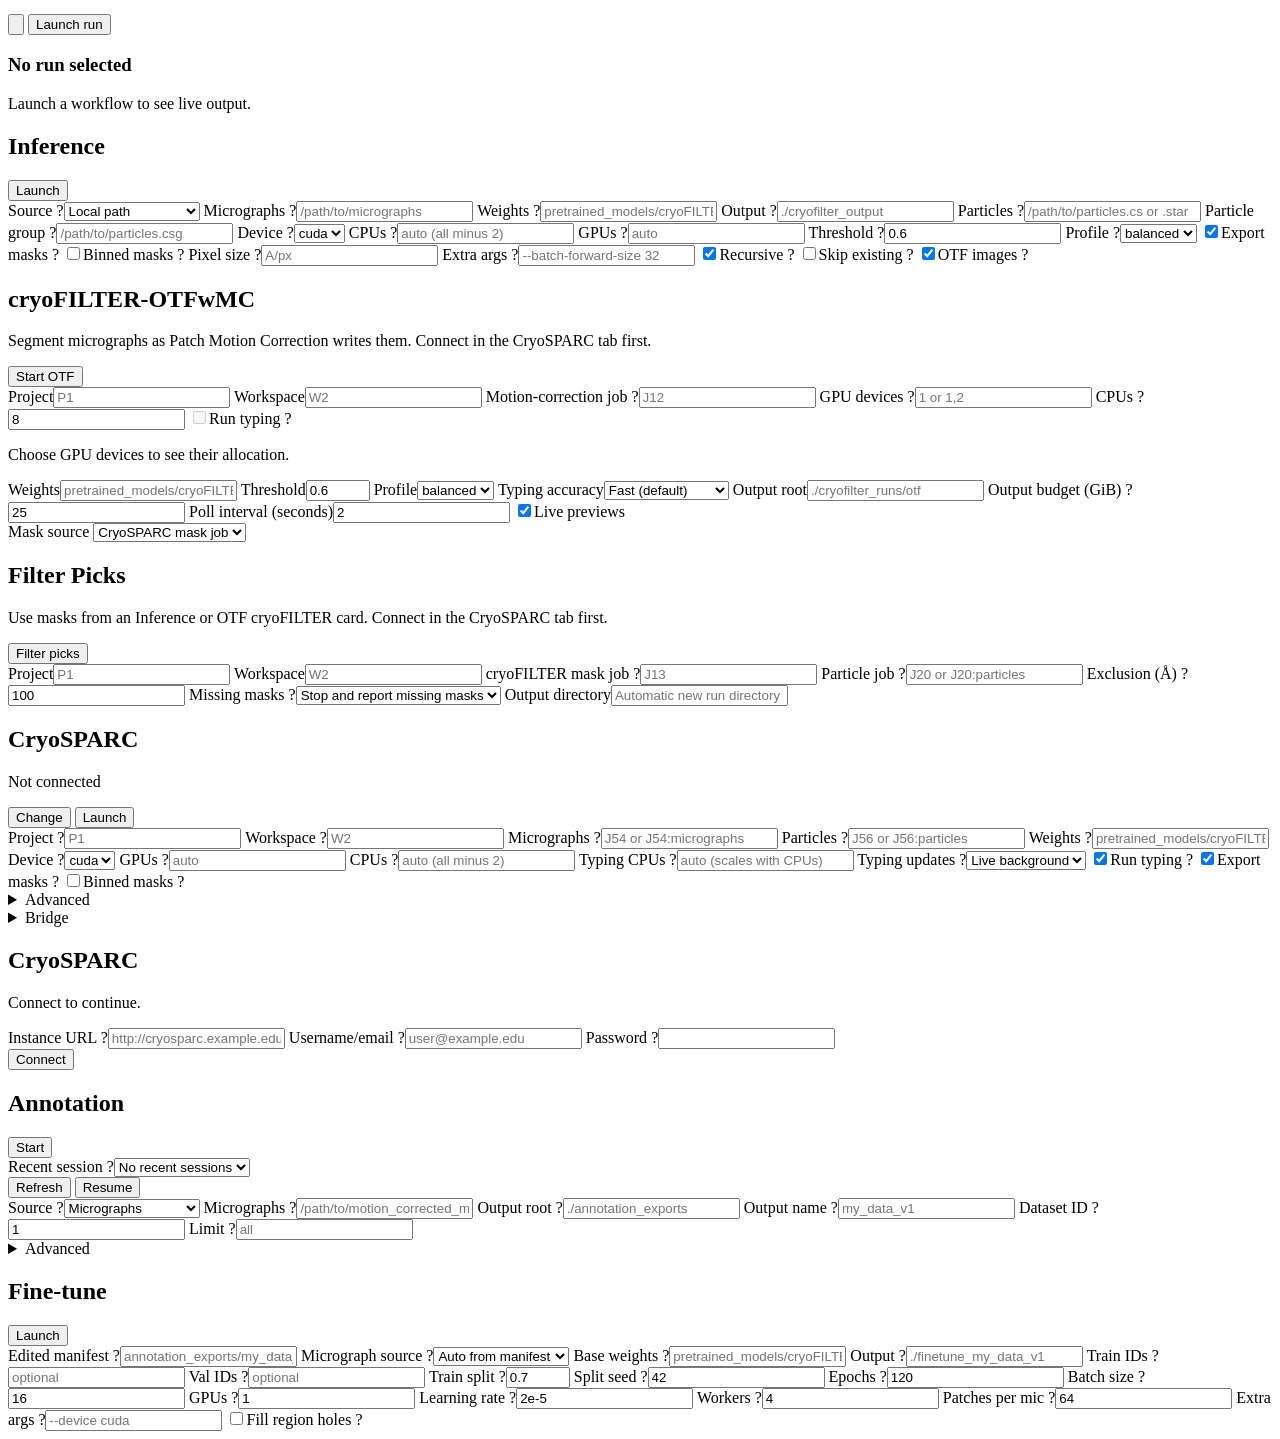
==== commit 146f6f86: "UI and bug clean ups" ====
--- a/cryofilter/app/static/index.html
+++ b/cryofilter/app/static/index.html
@@ -8,7 +8,7 @@
     <link rel="preconnect" href="https://fonts.googleapis.com" />
     <link rel="preconnect" href="https://fonts.gstatic.com" crossorigin />
     <link href="https://fonts.googleapis.com/css2?family=IBM+Plex+Mono:wght@400;500&family=IBM+Plex+Sans:wght@400;500;600&display=swap" rel="stylesheet" />
-    <link rel="stylesheet" href="/static/styles.css?v=20260909-live-summary-ui" />
+    <link rel="stylesheet" href="/static/styles.css?v=20260926-tutorial-link" />
   </head>
   <body>
     <div class="shell">
@@ -50,6 +50,10 @@
             <span>Fine-tune</span>
           </button>
         </nav>
+        <a class="tutorial-link" href="/tutorial/" target="_blank" rel="noopener" title="Open tutorial in a new tab">
+          <svg class="tab-icon" viewBox="0 0 24 24" aria-hidden="true"><path d="M12 5v15M12 5C9 3 5 3 2 4v15c3-1 7-1 10 1 3-2 7-2 10-1V4c-3-1-7-1-10 1Z" /></svg>
+          <span>Tutorial</span>
+        </a>
         <div class="live-indicator" id="liveIndicator" hidden>
           <span class="live-dot" aria-hidden="true"></span>
           <span id="liveRunName">No active run</span>
@@ -111,19 +115,27 @@
         </section>
 
         <section id="inference" class="panel">
-          <form class="form-grid" data-kind="infer">
+          <form id="inferenceForm" class="form-grid" data-kind="infer" data-uses-cryosparc-connection>
+            <input name="cryosparc_base_url" type="hidden" />
+            <input name="cryosparc_email" type="hidden" />
+            <input name="cryosparc_password" type="hidden" />
             <div class="section-title">
               <h2>Inference</h2>
               <button type="submit">Launch</button>
             </div>
-            <label><span class="label-row">Micrographs <span class="help" tabindex="0" data-tip="Path to one .mrc file or a directory containing .mrc files. Use an absolute path when launching from another working directory.">?</span></span><input name="input" required placeholder="/path/to/micrographs" /></label>
+            <label><span class="label-row">Source <span class="help" tabindex="0" data-tip="Run on a local MRC path or stage a micrograph output from the connected CryoSPARC instance.">?</span></span><select name="source_mode" id="inferenceSourceMode"><option value="local">Local path</option><option value="cryosparc">CryoSPARC output</option></select></label>
+            <label data-inference-source="local"><span class="label-row">Micrographs <span class="help" tabindex="0" data-tip="Path to one .mrc file or a directory containing .mrc files. Use an absolute path when launching from another working directory.">?</span></span><input name="input" required placeholder="/path/to/micrographs" /></label>
+            <label data-inference-source="cryosparc" hidden><span class="label-row">Project <span class="help" tabindex="0" data-tip="CryoSPARC project UID containing the micrograph output. Connect in the CryoSPARC tab first.">?</span></span><input name="cryosparc_project" required disabled placeholder="P1" /></label>
+            <label data-inference-source="cryosparc" hidden><span class="label-row">Workspace <span class="help" tabindex="0" data-tip="CryoSPARC workspace UID containing the source job.">?</span></span><input name="cryosparc_workspace" required disabled placeholder="W1" /></label>
+            <label data-inference-source="cryosparc" hidden><span class="label-row">Micrograph job/output <span class="help" tabindex="0" data-tip="CryoSPARC output reference. J54 tries the normal micrograph outputs. Multi-output jobs need a selection such as J272:split_0; Curate Exposures normally uses J273:micrographs_accepted.">?</span></span><input name="cryosparc_micrographs" required disabled placeholder="J54, J272:split_0, or J273:micrographs_accepted" /></label>
+            <label data-inference-source="cryosparc" hidden><span class="label-row">Particle job <span class="help" tabindex="0" data-tip="Optional CryoSPARC particle output reference. When supplied, picks are staged and used for filtering and OTF diagnostics. Leave blank for micrograph-only inference.">?</span></span><input name="cryosparc_particles" disabled placeholder="optional: J56 or J56:particles" /></label>
             <label><span class="label-row">Weights <span class="help" tabindex="0" data-tip="Path to the model checkpoint, usually cryoFILTER_FULL.pt. Leave blank only when pretrained_models/cryoFILTER_FULL.pt exists in this checkout.">?</span></span><input name="checkpoint" placeholder="pretrained_models/cryoFILTER_FULL.pt" /></label>
             <label><span class="label-row">Output <span class="help" tabindex="0" data-tip="Directory where probability maps, masks, summaries, and OTF images will be written. Existing files are not removed.">?</span></span><input name="output_dir" placeholder="./cryofilter_output" /></label>
-            <label><span class="label-row">Particles <span class="help" tabindex="0" data-tip="Optional CryoSPARC .cs or RELION .star particle file. When supplied, cryoFILTER writes filtered particles and OTF diagnostic images.">?</span></span><input name="particle_file" placeholder="/path/to/particles.cs or .star" /></label>
-            <label><span class="label-row">Particle group <span class="help" tabindex="0" data-tip="Optional CryoSPARC .csg file paired with a .cs particle export. Use this when CryoSPARC split particle files are grouped by a .csg.">?</span></span><input name="particle_csg" placeholder="/path/to/particles.csg" /></label>
+            <label data-inference-source="local"><span class="label-row">Particles <span class="help" tabindex="0" data-tip="Optional CryoSPARC .cs or RELION .star particle file. When supplied, cryoFILTER writes filtered particles and OTF diagnostic images.">?</span></span><input name="particle_file" placeholder="/path/to/particles.cs or .star" /></label>
+            <label data-inference-source="local"><span class="label-row">Particle group <span class="help" tabindex="0" data-tip="Optional CryoSPARC .csg file paired with a .cs particle export. Use this when CryoSPARC split particle files are grouped by a .csg.">?</span></span><input name="particle_csg" placeholder="/path/to/particles.csg" /></label>
             <label><span class="label-row">Device <span class="help" tabindex="0" data-tip="Compute device for inference. Use cuda on a GPU node; use cpu for smoke tests or machines without CUDA.">?</span></span><select name="device"><option>cuda</option><option>cpu</option></select></label>
             <label><span class="label-row">CPUs <span class="help" tabindex="0" data-tip="Optional CPU thread count for preprocessing, PNG generation, and math libraries. Leave blank to automatically use all detected CPUs on the server minus 2.">?</span></span><input name="num_cpus" type="number" min="1" placeholder="auto (all minus 2)" /></label>
-            <label><span class="label-row">GPUs <span class="help" tabindex="0" data-tip="Optional number of CUDA devices to expose. Values above 1 enable DataParallel for batched inference.">?</span></span><input name="num_gpus" type="number" min="0" placeholder="auto" /></label>
+            <label><span class="label-row">GPUs <span class="help" tabindex="0" data-tip="Optional CUDA device count. With CryoSPARC typing enabled, 2+ GPUs are split like OTF between segmentation and live typing (2 becomes 1+1); with one GPU, typing runs after segmentation.">?</span></span><input name="num_gpus" type="number" min="0" placeholder="auto" /></label>
             <label><span class="label-row">Threshold <span class="help" tabindex="0" data-tip="Final mask threshold from 0 to 1. Higher values are more conservative; 0.6 is the validated default.">?</span></span><input name="threshold" type="number" step="0.01" value="0.6" /></label>
             <label><span class="label-row">Profile <span class="help" tabindex="0" data-tip="Inference speed/quality preset. Balanced is the default; Fast is useful for quick checks; Quality enables the heavier high-quality recipe.">?</span></span><select name="inference_profile"><option>balanced</option><option>fast</option><option>quality</option></select></label>
             <label class="check"><input name="export_masks" type="checkbox" checked /><span class="label-row">Export masks <span class="help" tabindex="0" data-tip="Write per-micrograph probability and mask arrays to the output directory. Turn off to keep summaries and diagnostic images while reducing visible output files.">?</span></span></label>
@@ -132,7 +144,22 @@
             <label><span class="label-row">Extra args <span class="help" tabindex="0" data-tip="Advanced cryofilter infer flags, formatted exactly as command-line tokens, for example --batch-forward-size 32.">?</span></span><input name="extra_args" placeholder="--batch-forward-size 32" /></label>
             <label class="check"><input name="recursive" type="checkbox" checked /><span class="label-row">Recursive <span class="help" tabindex="0" data-tip="Search for .mrc files below nested subdirectories instead of only the top-level input directory.">?</span></span></label>
             <label class="check"><input name="skip_existing" type="checkbox" /><span class="label-row">Skip existing <span class="help" tabindex="0" data-tip="Resume an interrupted output directory by skipping micrographs whose expected output files are already present.">?</span></span></label>
-            <label class="check"><input name="render_overlays" type="checkbox" checked /><span class="label-row">OTF images <span class="help" tabindex="0" data-tip="Write per-micrograph on-the-fly diagnostic images showing the raw image, mask, particle decisions, and probability map.">?</span></span></label>
+            <label class="check"><input name="render_overlays" type="checkbox" checked /><span class="label-row">OTF images <span class="help" tabindex="0" data-tip="Write per-micrograph diagnostic images showing the raw image, mask and probability map. Particle picks are optional; when supplied, previews also show particle decisions.">?</span></span></label>
+            <label class="check" data-inference-source="cryosparc" hidden><input name="run_typing" type="checkbox" checked disabled /><span class="label-row">Run typing <span class="help" tabindex="0" data-tip="Publish only typed five-panel previews. With 2+ GPUs, completed masks are typed live on dedicated GPU(s), just like OTF; with one GPU, typing starts after segmentation to avoid contention.">?</span></span></label>
+            <details class="advanced" data-inference-source="cryosparc" hidden>
+              <summary>CryoSPARC staging</summary>
+              <div class="advanced-grid">
+                <label><span class="label-row">Staging root <span class="help" tabindex="0" data-tip="Local directory for staged CryoSPARC inputs. Each launch receives a unique run directory.">?</span></span><input name="local_run_root" disabled placeholder="./cryofilter_runs/inference_staging" /></label>
+                <label><span class="label-row">Limit <span class="help" tabindex="0" data-tip="Optional maximum number of micrographs to stage. Leave blank to use the whole selected output.">?</span></span><input name="limit_micrographs" type="number" min="1" disabled placeholder="all" /></label>
+                <label><span class="label-row">Transfer GB <span class="help" tabindex="0" data-tip="Safety cap for staged micrograph transfer size. The run stops before pulling a larger input.">?</span></span><input name="max_transfer_gb" type="number" min="0.001" step="any" value="25" disabled /></label>
+                <label class="check"><input name="publish_cryosparc_job" type="checkbox" checked disabled /><span class="label-row">Publish CryoSPARC job <span class="help" tabindex="0" data-tip="Create a live cryoFILTER External Job with progress previews, a reusable mask index, and a connectable micrographs output. Use its job number later in Filter Picks.">?</span></span></label>
+                <label><span class="label-row">Typing CPUs <span class="help" tabindex="0" data-tip="CPU threads used by publication typing. Live typing uses at most half the requested CPU budget so segmentation keeps the remainder.">?</span></span><input name="typing_workers" type="number" min="1" disabled placeholder="auto" /></label>
+                <label><span class="label-row">Typing accuracy <span class="help" tabindex="0" data-tip="Publication classifier sampling stride. Fast is the default; lower strides trade speed for additional sampling.">?</span></span><select name="typing_sample_stride_px" disabled><option value="64">Fast (default)</option><option value="32">Balanced</option><option value="16">Highest accuracy</option></select></label>
+                <label><span class="label-row">Config <span class="help" tabindex="0" data-tip="Optional cryosparc.toml path for site-specific bridge and CryoSPARC defaults.">?</span></span><input name="config" disabled placeholder="/path/to/cryosparc.toml" /></label>
+                <label><span class="label-row">Bridge mode <span class="help" tabindex="0" data-tip="Where the CryoSPARC adapter runs. Local is correct when this app runs on the processing server.">?</span></span><input name="bridge_host" value="local" disabled placeholder="local or user@worker.example.edu" /></label>
+                <label><span class="label-row">Bridge work root <span class="help" tabindex="0" data-tip="Optional writable staging directory visible to the bridge host.">?</span></span><input name="remote_work_root" disabled placeholder="/path/to/cryofilter_bridge_work" /></label>
+              </div>
+            </details>
           </form>
         </section>
 
@@ -164,17 +191,17 @@
         </section>
 
         <section id="filter-picks" class="panel">
-          <div class="topbar"><label>Mask source <select id="filterPicksSource"><option value="cryosparc">CryoSPARC OTF job</option><option value="files">Local files</option></select></label></div>
+          <div class="topbar"><label>Mask source <select id="filterPicksSource"><option value="cryosparc">CryoSPARC mask job</option><option value="files">Local files</option></select></label></div>
           <form class="form-grid" data-kind="cryosparc_filter_otf" data-filter-source="cryosparc" data-uses-cryosparc-connection>
             <input name="cryosparc_base_url" type="hidden" />
             <input name="cryosparc_email" type="hidden" />
             <input name="cryosparc_password" type="hidden" />
-            <div class="section-title"><div><h2>Filter Picks</h2><p>Use the masks from your OTF card. Connect in the CryoSPARC tab first.</p></div><button type="submit">Filter picks</button></div>
+            <div class="section-title"><div><h2>Filter Picks</h2><p>Use masks from an Inference or OTF cryoFILTER card. Connect in the CryoSPARC tab first.</p></div><button type="submit">Filter picks</button></div>
             <label><span>Project</span><input name="project" required placeholder="P1" /></label>
             <label><span>Workspace</span><input name="workspace" required placeholder="W2" /></label>
-            <label><span class="label-row">OTF cryoFILTER job <span class="help" tabindex="0" data-tip="The cryoFILTER-OTFwMC card number in this project. Masks and micrograph geometry are located automatically, including while the card is still running.">?</span></span><input name="otf_job" required placeholder="J13" /></label>
+            <label><span class="label-row">cryoFILTER mask job <span class="help" tabindex="0" data-tip="An Inference or cryoFILTER-OTFwMC card number in this project. Masks and micrograph geometry are located automatically, including while an OTF card is still running.">?</span></span><input name="otf_job" required placeholder="J13" /></label>
             <label><span class="label-row">Particle job <span class="help" tabindex="0" data-tip="Completed particle-picking or extraction job. J20 or J20:particles is accepted. Accepted and rejected particles are published in a new CryoSPARC card with their metadata preserved.">?</span></span><input name="particles" required placeholder="J20 or J20:particles" /></label>
-            <label><span class="label-row">Exclusion (Å) <span class="help" tabindex="0" data-tip="Reject particle centers at or within this distance from a contaminated pixel. Uses the original micrograph geometry recorded by OTF.">?</span></span><input name="particle_exclusion_distance_angstrom" type="number" min="0" step="1" value="100" /></label>
+            <label><span class="label-row">Exclusion (Å) <span class="help" tabindex="0" data-tip="Reject particle centers at or within this distance from a contaminated pixel. Uses the original micrograph geometry recorded by the mask job.">?</span></span><input name="particle_exclusion_distance_angstrom" type="number" min="0" step="1" value="100" /></label>
             <label><span class="label-row">Missing masks <span class="help" tabindex="0" data-tip="Stop reports unfinished or missing masks. Separate pending output filters available masks now and publishes remaining particles as particles_pending, so they can be filtered again later.">?</span></span><select name="missing_masks"><option value="error">Stop and report missing masks</option><option value="pending">Separate pending particles</option></select></label>
             <label><span>Output directory</span><input name="output_dir" placeholder="Automatic new run directory" /></label>
           </form>
@@ -294,7 +321,8 @@
             <label data-source-field="manifest" hidden><span class="label-row">Manifest <span class="help" tabindex="0" data-tip="Existing manifest_edited.csv from a partial annotation session. The editor resumes in that session directory by default.">?</span></span><input name="manifest" disabled placeholder="annotation_exports/my_data_v1/manifest_edited.csv" /></label>
             <label data-source-field="cryosparc" hidden><span class="label-row">Project <span class="help" tabindex="0" data-tip="CryoSPARC project UID containing the motion correction or curation output. Connect in the CryoSPARC tab first.">?</span></span><input name="cryosparc_project" disabled placeholder="P1" /></label>
             <label data-source-field="cryosparc" hidden><span class="label-row">Workspace <span class="help" tabindex="0" data-tip="CryoSPARC workspace UID containing the source job.">?</span></span><input name="cryosparc_workspace" disabled placeholder="W1" /></label>
-            <label data-source-field="cryosparc" hidden><span class="label-row">Micrographs <span class="help" tabindex="0" data-tip="CryoSPARC micrograph output reference from motion correction or curation. J12 is accepted and becomes J12:micrographs.">?</span></span><input name="cryosparc_micrographs" disabled placeholder="J12 or J12:micrographs" /></label>
+            <label data-source-field="cryosparc" hidden><span class="label-row">Micrograph job <span class="help" tabindex="0" data-tip="CryoSPARC source job. Enter J389 and cryoFILTER will load its available outputs. You can also enter an explicit reference such as J389:split_0.">?</span></span><input id="annotationCryosparcMicrographs" name="cryosparc_micrographs" disabled placeholder="J389 or J389:split_0" /></label>
+            <label data-source-field="cryosparc" hidden><span class="label-row">Job output <span class="help" tabindex="0" data-tip="For jobs with multiple outputs, choose the exact exposure set to annotate. Single-output jobs are selected automatically.">?</span></span><select id="annotationCryosparcOutput" name="cryosparc_output" disabled><option value="">Enter a job to load outputs</option></select></label>
             <label><span class="label-row">Output root <span class="help" tabindex="0" data-tip="Directory where annotation sessions, edited masks, typed labels, and exported manifests are written.">?</span></span><input name="output_root" placeholder="./annotation_exports" /></label>
             <label><span class="label-row">Output name <span class="help" tabindex="0" data-tip="Optional session name under Output root. Leave blank for a timestamped run directory.">?</span></span><input name="output_name" placeholder="my_data_v1" /></label>
             <label><span class="label-row">Dataset ID <span class="help" tabindex="0" data-tip="dataset_id written into generated manifests. Use a simple numeric ID such as 1 unless you are combining multiple annotation sources.">?</span></span><input name="dataset_id" value="1" /></label>
@@ -406,7 +434,7 @@
         </section>
       </main>
     </div>
-    <script src="/static/connect.js?v=20260909-live-summary-ui"></script>
-    <script src="/static/app.js?v=20260913-otf-motion"></script>
+    <script src="/static/connect.js?v=20260926-cryosparc-inference"></script>
+    <script src="/static/app.js?v=20260928-annotation-outputs"></script>
   </body>
 </html>
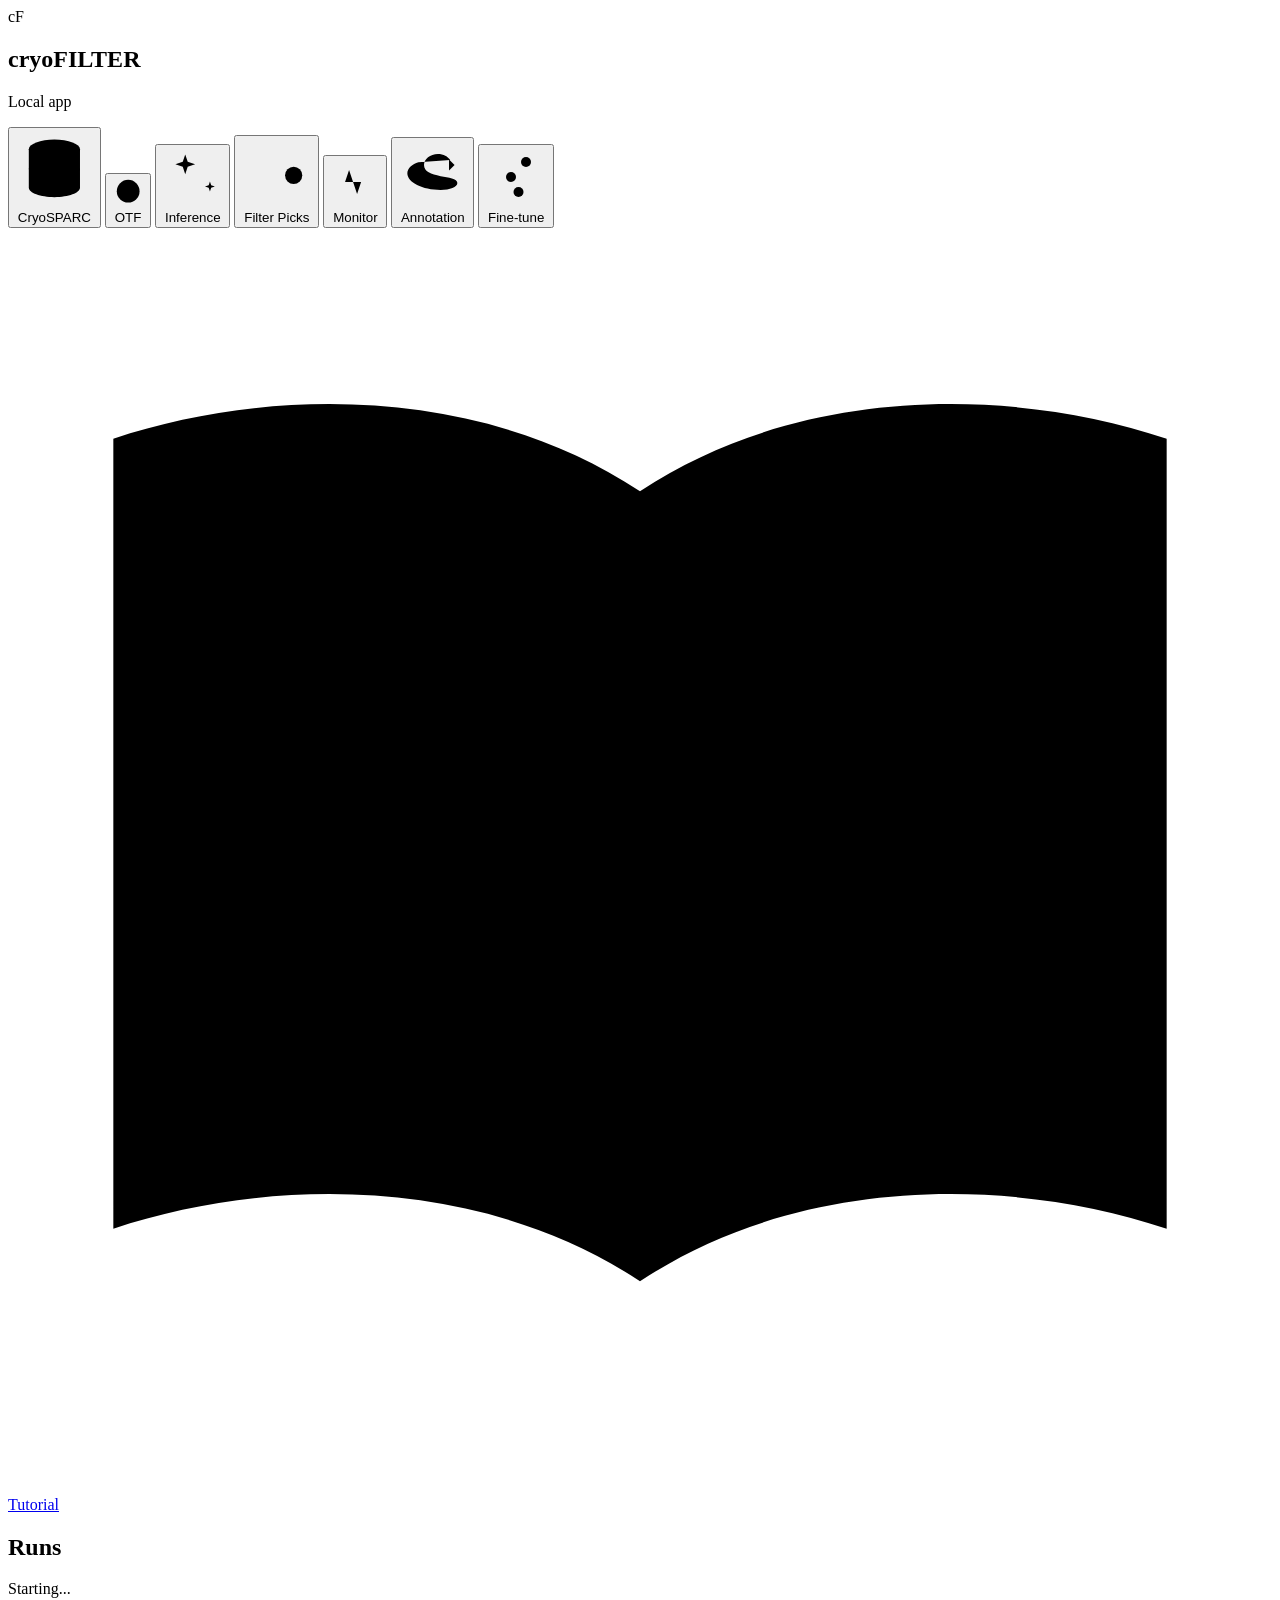
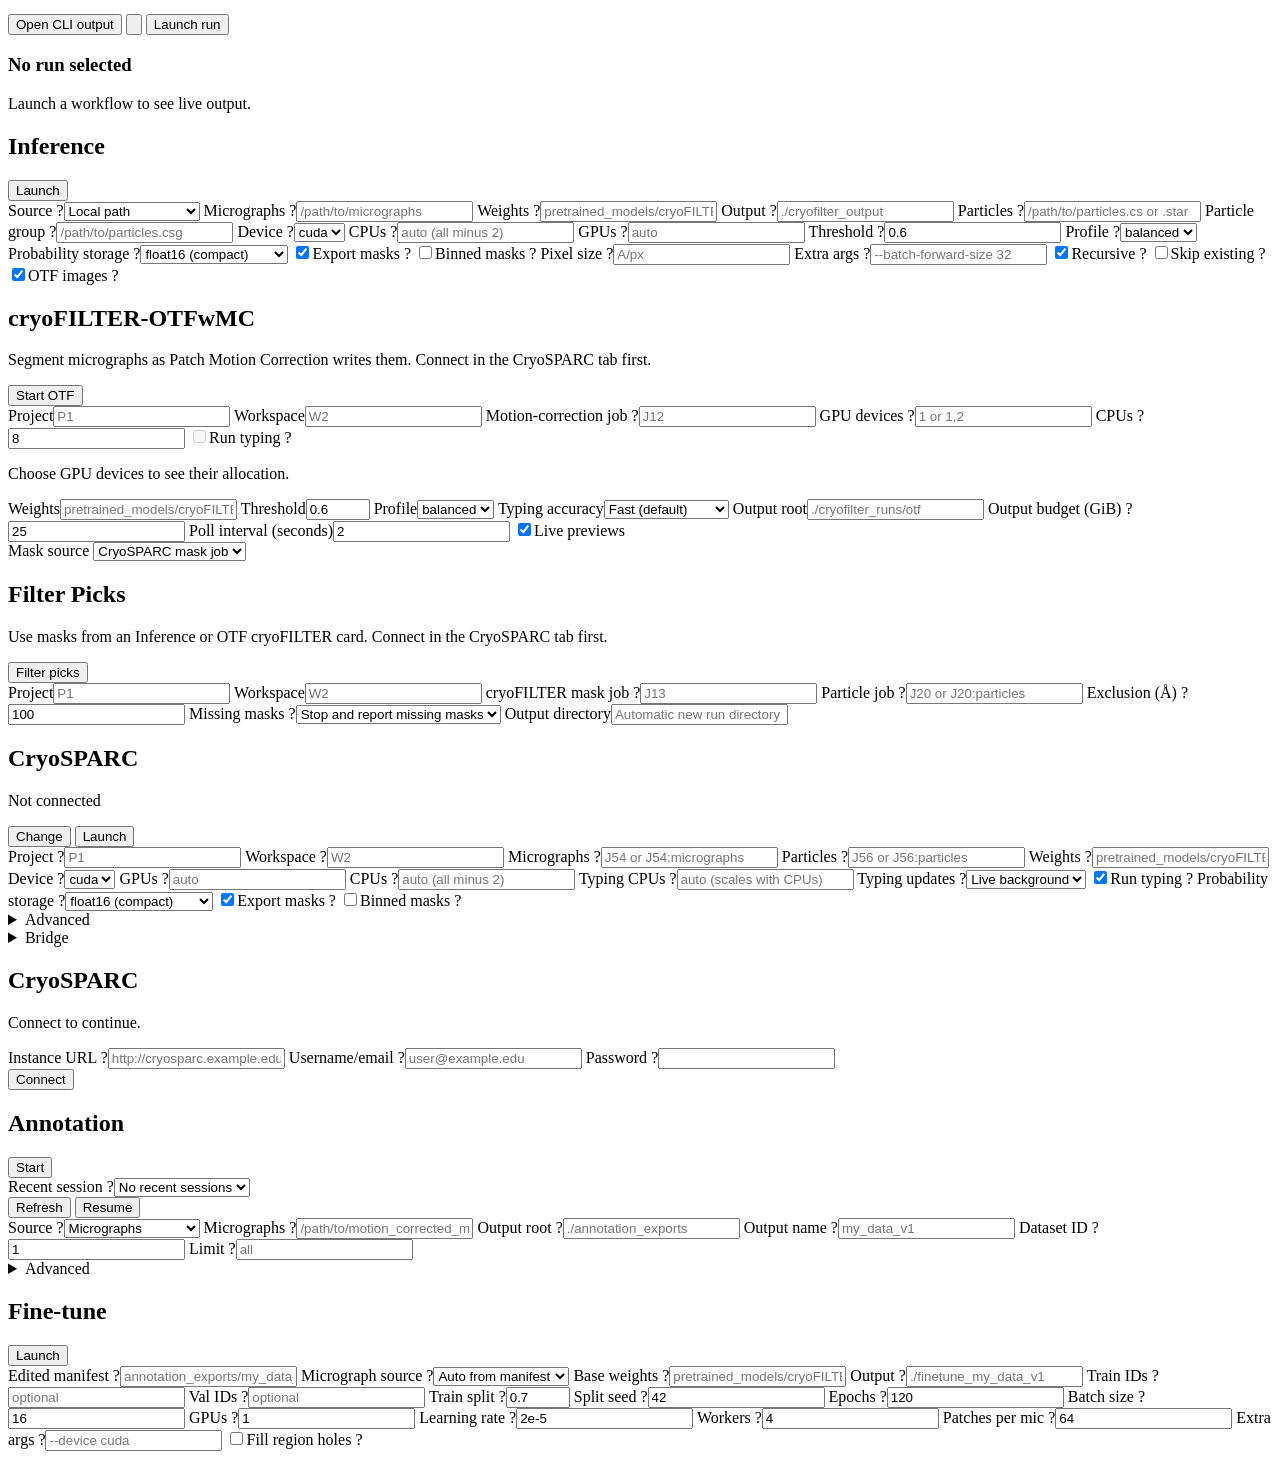
==== commit 32213ed6: "Add CLI run viewer and compact mask storage" ====
--- a/cryofilter/app/static/index.html
+++ b/cryofilter/app/static/index.html
@@ -68,6 +68,7 @@
               <p id="statusLine">Starting...</p>
             </div>
             <div class="topbar-actions">
+              <button class="quiet" id="openCliRunButton" type="button" title="Open a completed command-line inference output directory">Open CLI output</button>
               <button class="icon-button quiet" id="refreshButton" aria-label="Refresh runs" title="Refresh runs">
                 <svg viewBox="0 0 24 24" aria-hidden="true"><path d="M20 11a8.1 8.1 0 0 0 -15.5 -2m-.5 -4v4h4" /><path d="M4 13a8.1 8.1 0 0 0 15.5 2m.5 4v-4h-4" /></svg>
               </button>
@@ -138,6 +139,7 @@
             <label><span class="label-row">GPUs <span class="help" tabindex="0" data-tip="Optional CUDA device count. With CryoSPARC typing enabled, 2+ GPUs are split like OTF between segmentation and live typing (2 becomes 1+1); with one GPU, typing runs after segmentation.">?</span></span><input name="num_gpus" type="number" min="0" placeholder="auto" /></label>
             <label><span class="label-row">Threshold <span class="help" tabindex="0" data-tip="Final mask threshold from 0 to 1. Higher values are more conservative; 0.6 is the validated default.">?</span></span><input name="threshold" type="number" step="0.01" value="0.6" /></label>
             <label><span class="label-row">Profile <span class="help" tabindex="0" data-tip="Inference speed/quality preset. Balanced is the default; Fast is useful for quick checks; Quality enables the heavier high-quality recipe.">?</span></span><select name="inference_profile"><option>balanced</option><option>fast</option><option>quality</option></select></label>
+            <label><span class="label-row">Probability storage <span class="help" tabindex="0" data-tip="float16 halves probability-map storage with negligible display impact. Binary masks are already stored as 8-bit arrays. Choose float32 only for legacy readers or full saved-map precision.">?</span></span><select name="probability_dtype"><option value="float16">float16 (compact)</option><option value="float32">float32 (compatibility)</option></select></label>
             <label class="check"><input name="export_masks" type="checkbox" checked /><span class="label-row">Export masks <span class="help" tabindex="0" data-tip="Write per-micrograph probability and mask arrays to the output directory. Turn off to keep summaries and diagnostic images while reducing visible output files.">?</span></span></label>
             <label class="check"><input name="binned_masks" type="checkbox" /><span class="label-row">Binned masks <span class="help" tabindex="0" data-tip="Keep exported mask/probability arrays at cryoFILTER's adaptive working resolution when downsampling is used. Leave off to write masks back at full micrograph resolution.">?</span></span></label>
             <label><span class="label-row">Pixel size <span class="help" tabindex="0" data-tip="Optional pixel size override in Angstroms per pixel. Use this when the MRC header is missing or incorrect.">?</span></span><input name="pixel_size_angstrom" type="number" step="0.001" placeholder="A/px" /></label>
@@ -253,6 +255,7 @@
                 <label><span class="label-row">Typing CPUs <span class="help" tabindex="0" data-tip="CPU threads for publication contamination typing, used both by PyTorch and to parallelize its per-patch handcrafted feature computation (same results either way, just faster). Auto scales with the CPU budget above; live typing reserves at least half that budget for inference. When 2+ GPUs are available, live typing runs on its own dedicated GPU(s) instead of sharing inference's - see GPUs above.">?</span></span><input name="typing_workers" type="number" min="1" placeholder="auto (scales with CPUs)" /></label>
                 <label><span class="label-row">Typing updates <span class="help" tabindex="0" data-tip="Live background updates type charts during inference and reuses cached features at finalization. Final only reserves inference resources until all masks are ready.">?</span></span><select name="live_typing"><option value="background">Live background</option><option value="final-only">Final only</option></select></label>
                 <label class="check"><input name="run_typing" type="checkbox" checked /><span class="label-row">Run typing <span class="help" tabindex="0" data-tip="Enable contamination classification and subtype diagnostics. Typing updates controls when classification runs.">?</span></span></label>
+                <label><span class="label-row">Probability storage <span class="help" tabindex="0" data-tip="float16 halves probability-map storage with negligible display impact. Binary masks are already stored as 8-bit arrays. Choose float32 only for legacy readers or full saved-map precision.">?</span></span><select name="probability_dtype"><option value="float16">float16 (compact)</option><option value="float32">float32 (compatibility)</option></select></label>
                 <label class="check"><input name="export_masks" type="checkbox" checked /><span class="label-row">Export masks <span class="help" tabindex="0" data-tip="Write per-micrograph probability and mask arrays in the local run directory. CryoSPARC particle outputs, typing, and diagnostic cards still work when this is off.">?</span></span></label>
                 <label class="check"><input name="binned_masks" type="checkbox" /><span class="label-row">Binned masks <span class="help" tabindex="0" data-tip="Keep exported mask/probability arrays at the adaptive working resolution when possible. Leave off to write masks back at full micrograph resolution.">?</span></span></label>
                 <details class="advanced">
@@ -261,7 +264,7 @@
                     <label><span class="label-row">Run name <span class="help" tabindex="0" data-tip="Title prefix for the CryoSPARC External Job card.">?</span></span><input name="title" value="cryoFILTER prediction" /></label>
                     <label><span class="label-row">Output root <span class="help" tabindex="0" data-tip="Local directory for staged inputs, inference outputs, typing summaries, diagnostics, and manifests.">?</span></span><input name="local_run_root" placeholder="./cryofilter_runs/cryosparc" /></label>
                     <label><span class="label-row">Limit <span class="help" tabindex="0" data-tip="Optional maximum number of micrographs to stage. Useful for smoke tests before running a full workspace output.">?</span></span><input name="limit_micrographs" type="number" min="1" placeholder="optional" /></label>
-                    <label><span class="label-row">Transfer GB <span class="help" tabindex="0" data-tip="Safety cap for staged micrograph transfer size. The run aborts before pulling if the staged input is larger than this value.">?</span></span><input name="max_transfer_gb" type="number" step="1" value="25" /></label>
+                    <label><span class="label-row">Transfer GB <span class="help" tabindex="0" data-tip="Maximum micrograph data copied for this run. cryoFILTER automatically selects as many micrographs as fit and reports when the input was limited. This controls transfer and disk use, not RAM.">?</span></span><input name="max_transfer_gb" type="number" min="0.001" step="any" value="25" /></label>
                     <label><span class="label-row">Threshold <span class="help" tabindex="0" data-tip="Final mask threshold from 0 to 1. Higher values are more conservative; 0.6 is the validated default.">?</span></span><input name="threshold" type="number" step="0.01" value="0.6" /></label>
                     <label><span class="label-row">Profile <span class="help" tabindex="0" data-tip="Inference preset passed to cryoFILTER. Balanced is the validated default; Fast is available for quick checks; Quality is slower.">?</span></span><select name="inference_profile"><option>balanced</option><option>fast</option><option>quality</option></select></label>
                     <label><span class="label-row">Batch <span class="help" tabindex="0" data-tip="Optional batch-forward size for GPU inference. Leave blank for cryoFILTER auto-selection.">?</span></span><input name="batch_forward_size" type="number" placeholder="auto" /></label>
@@ -341,7 +344,7 @@
                 <label><span class="label-row">Prefetch workers <span class="help" tabindex="0" data-tip="Background workers that keep nearby images warm for faster scrolling. Use 0 to disable.">?</span></span><input name="prefetch_workers" type="number" min="0" value="2" /></label>
                 <label><span class="label-row">Prefetch radius <span class="help" tabindex="0" data-tip="How many previous and next rows the editor preloads around the current micrograph.">?</span></span><input name="prefetch_radius" type="number" min="0" value="3" /></label>
                 <label><span class="label-row">Cache size <span class="help" tabindex="0" data-tip="Maximum number of loaded micrographs kept in memory for quick back-and-forth review.">?</span></span><input name="row_cache_size" type="number" min="1" value="18" /></label>
-                <label><span class="label-row">Transfer GB <span class="help" tabindex="0" data-tip="Safety cap used only when Copy micrographs is enabled for a CryoSPARC annotation source.">?</span></span><input name="max_transfer_gb" type="number" step="1" value="25" /></label>
+                <label><span class="label-row">Transfer GB <span class="help" tabindex="0" data-tip="Maximum micrograph data copied when Copy micrographs is enabled. cryoFILTER selects a source subset that fits and reports when the input was limited.">?</span></span><input name="max_transfer_gb" type="number" min="0.001" step="any" value="25" /></label>
                 <label><span class="label-row">Staging root <span class="help" tabindex="0" data-tip="Optional local directory for CryoSPARC annotation manifests and, if enabled, copied micrographs.">?</span></span><input name="local_run_root" placeholder="./cryofilter_runs/annotation_staging" /></label>
                 <label><span class="label-row">Config <span class="help" tabindex="0" data-tip="Optional cryosparc.toml path for site-specific CryoSPARC defaults.">?</span></span><input name="config" placeholder="/path/to/cryosparc.toml" /></label>
                 <label class="check"><input name="recursive" type="checkbox" checked /><span class="label-row">Recursive <span class="help" tabindex="0" data-tip="Search nested directories when generating a manifest from local micrographs.">?</span></span></label>
